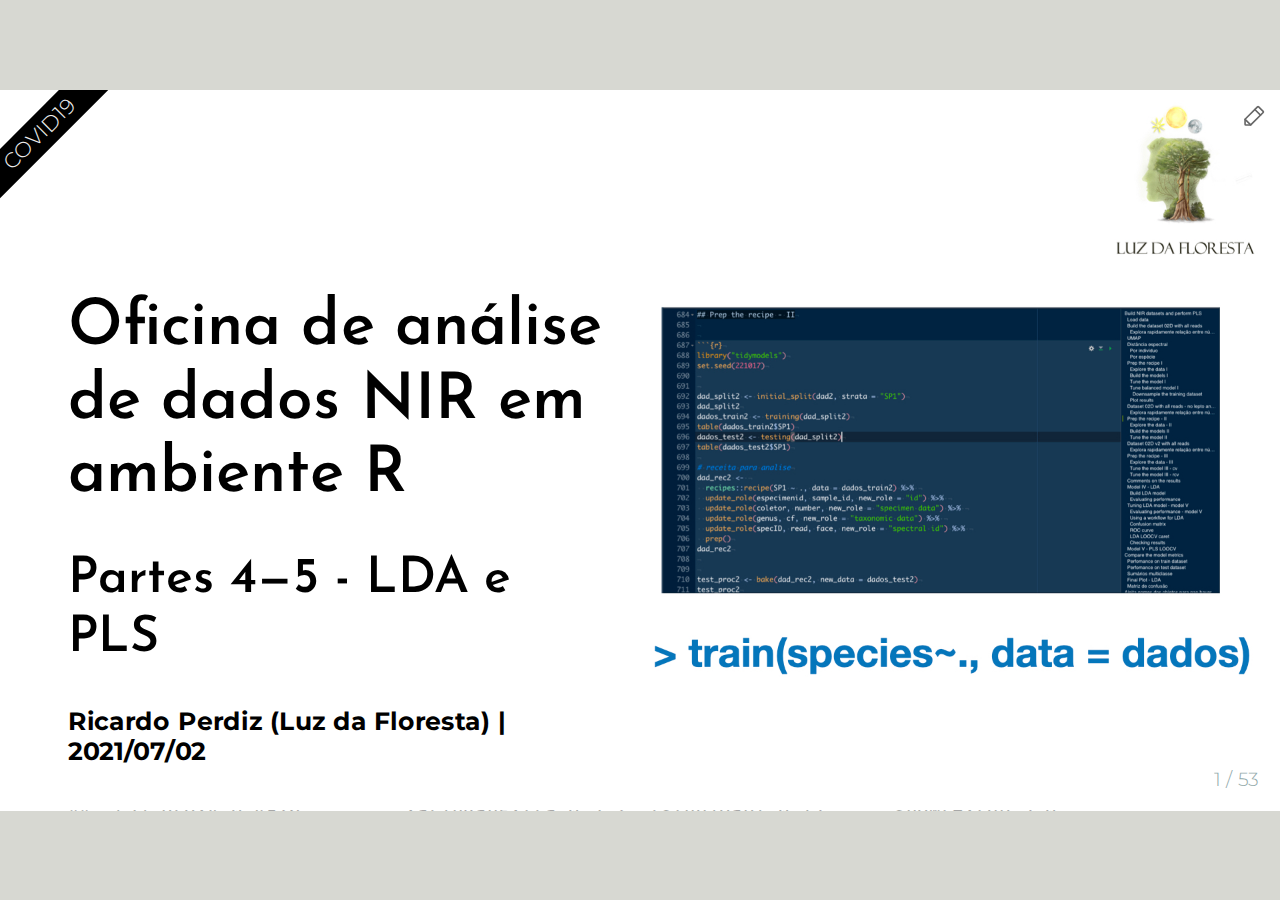
==== 02_dia2/index.html @ 1ee4d9cb "primeiro commit" ====
<!DOCTYPE html>
<html lang="" xml:lang="">
  <head>
    <title>Oficina de análise de dados NIR em ambiente R</title>
    <meta charset="utf-8" />
    <meta name="author" content="Ricardo Perdiz (Luz da Floresta)" />
    <script src="libs/header-attrs-2.10/header-attrs.js"></script>
    <link href="libs/tile-view-0.2.6/tile-view.css" rel="stylesheet" />
    <script src="libs/tile-view-0.2.6/tile-view.js"></script>
    <script src="libs/fabric-4.3.1/fabric.min.js"></script>
    <link href="libs/xaringanExtra-scribble-0.0.1/scribble.css" rel="stylesheet" />
    <script src="libs/xaringanExtra-scribble-0.0.1/scribble.js"></script>
    <script>document.addEventListener('DOMContentLoaded', function() { window.xeScribble = new Scribble({"pen_color":["#FF0000"],"pen_size":3,"eraser_size":30,"palette":[]}) })</script>
    <link href="libs/tachyons-4.12.0/tachyons.min.css" rel="stylesheet" />
    <script src="libs/xaringanExtra_fit-screen-0.2.6/fit-screen.js"></script>
    <link href="libs/panelset-0.2.6/panelset.css" rel="stylesheet" />
    <script src="libs/panelset-0.2.6/panelset.js"></script>
    <meta name="description" content="Oficina para aprendizagem prática em ambiente R de ferramentas para manipular, pré-processar e analisar dados de espectroscopia no infravermelho próximo (NIR)."/>
    <meta name="generator" content="xaringan e remark.js"/>
    <meta name="github-repo" content="ricoperdiz/oficina-dados-nir"/>
    <meta name="twitter:title" content="Oficina de análise de dados NIR em ambiente R - Partes 4—5 - LDA e PLS"/>
    <meta name="twitter:description" content="Oficina para aprendizagem prática em ambiente R de ferramentas para manipular, pré-processar e analisar dados de espectroscopia no infravermelho próximo (NIR)."/>
    <meta name="twitter:url" content="https://oficina-dados-nir-dia02.netlify.app"/>
    <meta name="twitter:image:src" content="https://github.com/ricoperdiz/oficina-dados-nir/-/blob/main/02_dia2/share-card.png"/>
    <meta name="twitter:image:alt" content="Slide título da oficina Análise de dados NIR em ambiente R: LDA e PLS, apresentado de forma privada a um grupo de estudantes no dia 2 de julho de 2021."/>
    <meta name="twitter:card" content="summary_large_image"/>
    <meta name="twitter:creator" content="@ricoperdiz"/>
    <meta name="twitter:site" content="@ricoperdiz"/>
    <meta property="og:title" content="Oficina de análise de dados NIR em ambiente R - Partes 4—5 - LDA e PLS"/>
    <meta property="og:description" content="Oficina para aprendizagem prática em ambiente R de ferramentas para manipular, pré-processar e analisar dados de espectroscopia no infravermelho próximo (NIR)."/>
    <meta property="og:url" content="https://oficina-dados-nir-dia02.netlify.app"/>
    <meta property="og:image" content="https://github.com/ricoperdiz/oficina-dados-nir/-/blob/main/02_dia2/share-card.png"/>
    <meta property="og:image:alt" content="Slide título da oficina Análise de dados NIR em ambiente R: LDA e PLS, apresentado de forma privada a um grupo de estudantes no dia 2 de julho de 2021."/>
    <meta property="og:type" content="website"/>
    <meta property="og:locale" content="en_US"/>
    <meta property="article:author" content="Ricardo de Oliveira Perdiz"/>
    <script src="libs/htmlwidgets-1.5.3/htmlwidgets.js"></script>
    <script src="libs/viz-1.8.2/viz.js"></script>
    <link href="libs/DiagrammeR-styles-0.2/styles.css" rel="stylesheet" />
    <script src="libs/grViz-binding-1.0.6.9000/grViz.js"></script>
    <link rel="stylesheet" href="css/xaringan-themer.css" type="text/css" />
    <link rel="stylesheet" href="css/footer-header.css" type="text/css" />
    <link rel="stylesheet" href="css/ribbon.css" type="text/css" />
    <link rel="stylesheet" href="css/custom.css" type="text/css" />
  </head>
  <body>
    <textarea id="source">








layout: false

name: title
class: left, bottom
background-image: url("figuras/title-slide.001.jpeg")
background-size: contain

.pull-left[

# .midlarge[.black[Oficina de análise de dados NIR em ambiente R]]

## .mid[.black[Partes 4—5 - LDA e PLS]]

#### .large[.black[Ricardo Perdiz (Luz da Floresta) | 2021/07/02]]

]

&lt;div class="cr cr-top cr-left cr-sticky cr-black"&gt;COVID19&lt;/div&gt;

---

layout: true

&lt;div class="cr cr-top cr-left cr-sticky cr-black"&gt;COVID19&lt;/div&gt;

&lt;a class="footer-link" href="https://github.com/ricoperdiz/oficina-dados-nir"&gt;Análise de dados NIR em R&lt;/a&gt;

---



# Sumário


### [Recapitulação](#recapitulacao) do primeiro dia

--

### Interface para análise de dados do [*caret*](#caret)

--

### Análise discriminante linear ([LDA](#lda))

--

### Análise de mínimos quadrados parciais ([PLS](#pls))

---
name: recapitulacao
# Recapitulação


.pull-left[

![](figuras/data-science-process.png)

]

.pull-right[

#### Manipulação de dados utilizando o *dplyr*  

#### Preparação de dados pré-análise  

#### PCA  

]

.footnote2[

Figura de Wickham, H. e Grolemund, G. (2016) &lt;http://r4ds.had.co.nz&gt;.  

]


---
name: dados
# Importando dados para a oficina

.pull-left[
## Opção 1 - Dados `iris`


```r
dados &lt;- iris
```


## Opção 2 - Importação de dados próprios


```r
library("data.table")
dados &lt;- fread("MEUSDADOS.csv")
```
]


.pull-right[
## Opção 3 - Conjunto de dados `nir_data`&lt;sup&gt;1&lt;/sup&gt;, que acompanha o pacote `NIRtools`&lt;sup&gt;2&lt;/sup&gt;.  


```r
dados &lt;-
  fread("https://raw.githubusercontent.com/ricoperdiz/NIRtools/master/inst/extdata/nir_data.csv")
```
]


---

## Transformação do `data.frame` em um `tibble`&lt;sup&gt;1&lt;/sup&gt;


```r
library("tibble")
dados &lt;- as_tibble(dados)
dados
```

```
## # A tibble: 150 × 5
##    Sepal.Length Sepal.Width Petal.Length Petal.Width Species
##           &lt;dbl&gt;       &lt;dbl&gt;        &lt;dbl&gt;       &lt;dbl&gt; &lt;fct&gt;  
##  1          5.1         3.5          1.4         0.2 setosa 
##  2          4.9         3            1.4         0.2 setosa 
##  3          4.7         3.2          1.3         0.2 setosa 
##  4          4.6         3.1          1.5         0.2 setosa 
##  5          5           3.6          1.4         0.2 setosa 
##  6          5.4         3.9          1.7         0.4 setosa 
##  7          4.6         3.4          1.4         0.3 setosa 
##  8          5           3.4          1.5         0.2 setosa 
##  9          4.4         2.9          1.4         0.2 setosa 
## 10          4.9         3.1          1.5         0.1 setosa 
## # … with 140 more rows
```

.footnote2[

1. Este passo **NÃO É NECESSÁRIO**. Ele facilita apenas a visualização dos dados no console, e indica o tipo de cada variável em seu conjunto de dados. Saiba mais sobre um `tibble` em [https://r4ds.had.co.nz/tibbles.html](https://r4ds.had.co.nz/tibbles.html).  


]

---

## Atenção!!!

### Nova variável de nome de espécies

Em casos em que a variável contendo o nome da espécie apresente espaços, pontos `.` e/ou sinais diferentes, é necessário limparmos essa variável caso desejemos reter os valores de probabilidade atribuídos a cada espécie ao utilizarmos o *caret*.
Em casos assim, podemos tomar o procedimento abaixo:


```r
library("dplyr")
```



```r
dados$SP1 &lt;- 
  case_when(
  dados$SP1 == "P. aracouchini" ~ "arac",
  dados$SP1 == "P. calanense" ~ "cala"
) %&gt;% 
  as.factor(.)
```

---

# Pré-processamento dos dados

--

## Divisão dos dados em `treino` e `teste`


```r
library("rsample") # initial_split
dados_split &lt;- initial_split(dados, strata = "Species")
treino &lt;- training(dados_split)
teste &lt;- testing(dados_split)
```

---
name: receita

## Criação e preparo da receita


```r
library("recipes")
treino_receita &lt;- 
  recipes::recipe(Species ~ ., data = treino) %&gt;% 
  prep()
treino_receita
```

```
## Data Recipe
## 
## Inputs:
## 
##       role #variables
##    outcome          1
##  predictor          4
## 
## Training data contained 111 data points and no missing data.
```

---

# PCA

## I - PCA com todos os dados?

Primeiro, criamos uma receita indicando no argumento `data` o nome de nosso conjunto de dados.
Depois fazemos as devidas atualizações dos papéis das variáveis que não são nem preditoras nem resposta com a função `update_role()`.
Em seguida, executamos a PCA com a função `step_pca()` para todas as variáveis NIR, utilizando a função auxiliar `all_predictors()` para, por fim, prepararmos a receita com a função `prep()`.  

Depois, é só plotar os dados *espremendo* a receita, o que vai gerar uma PCA com os dados completos.  

---

## I - PCA com todos os dados?


```r
dados_completos_receita_pca_pre &lt;- 
  recipes::recipe(Species ~ ., data = dados) %&gt;% 
  step_normalize(all_predictors()) %&gt;% 
  step_pca(all_predictors()) %&gt;% 
  prep()
dados_completos_receita_pca_pre
```

```
## Data Recipe
## 
## Inputs:
## 
##       role #variables
##    outcome          1
##  predictor          4
## 
## Training data contained 150 data points and no missing data.
## 
## Operations:
## 
## Centering and scaling for Sepal.Length, Sepal.Width, Petal.Length, Petal.Width [trained]
## PCA extraction with Sepal.Length, Sepal.Width, Petal.Length, Petal.Width [trained]
```


---

## II - PCA com todos os dados?


```r
pca_tabela &lt;- tidy(dados_completos_receita_pca_pre, 2)
pca_tabela
```

```
## # A tibble: 16 × 4
##    terms          value component id       
##    &lt;chr&gt;          &lt;dbl&gt; &lt;chr&gt;     &lt;chr&gt;    
##  1 Sepal.Length  0.521  PC1       pca_FDoGp
##  2 Sepal.Width  -0.269  PC1       pca_FDoGp
##  3 Petal.Length  0.580  PC1       pca_FDoGp
##  4 Petal.Width   0.565  PC1       pca_FDoGp
##  5 Sepal.Length -0.377  PC2       pca_FDoGp
##  6 Sepal.Width  -0.923  PC2       pca_FDoGp
##  7 Petal.Length -0.0245 PC2       pca_FDoGp
##  8 Petal.Width  -0.0669 PC2       pca_FDoGp
##  9 Sepal.Length  0.720  PC3       pca_FDoGp
## 10 Sepal.Width  -0.244  PC3       pca_FDoGp
## 11 Petal.Length -0.142  PC3       pca_FDoGp
## 12 Petal.Width  -0.634  PC3       pca_FDoGp
## 13 Sepal.Length  0.261  PC4       pca_FDoGp
## 14 Sepal.Width  -0.124  PC4       pca_FDoGp
## 15 Petal.Length -0.801  PC4       pca_FDoGp
## 16 Petal.Width   0.524  PC4       pca_FDoGp
```

---

## III - PCA com todos os dados?

### Variação das PC's


```r
sdev_pca_normalizada &lt;- dados_completos_receita_pca_pre$steps[[2]]$res$sdev
porcent_variacao_normalizada &lt;- sdev_pca_normalizada^2 / sum(sdev_pca_normalizada^2)
pca_normalizada_variacao &lt;- 
  data.frame(
    pcs = unique(pca_tabela$component),
    variacao_porcentagem = porcent_variacao_normalizada*100,
    variacao_cumulativa = cumsum(porcent_variacao_normalizada*100)
  )
pca_normalizada_variacao
```

```
##   pcs variacao_porcentagem variacao_cumulativa
## 1 PC1           72.9624454            72.96245
## 2 PC2           22.8507618            95.81321
## 3 PC3            3.6689219            99.48213
## 4 PC4            0.5178709           100.00000
```

---

## IV - PCA com todos os dados?

.pull-left[

### Plotando PCA com dados completos


```r
library("ggplot2")
pc1 &lt;- filter(pca_normalizada_variacao, pcs == "PC1")
pc2 &lt;- filter(pca_normalizada_variacao, pcs == "PC2")
juice(dados_completos_receita_pca_pre) %&gt;%
  ggplot(aes(PC1, PC2)) +
  geom_point(aes(color = Species), alpha = 0.7, size = 2) +
  xlab(paste0("PC1 (", round(pc1$variacao_porcentagem, 2), "%)")) +
  ylab(paste0("PC2 (", round(pc2$variacao_porcentagem, 2), "%)"))
```
]

.pull-right[

![](index_files/figure-html/unnamed-chunk-14-1.png)&lt;!-- --&gt;

]


---

class: center, middle

# Pacote __caret__ - **C**lassification **A**nd **RE**gression **T**raining (Kuhn 2021)


---
name: caret

## Interface para análise de dados do *caret*

#### O pacote contem funções para simplificar tanto o treinamento de modelos para regressões e análises de classificação como a avaliação da efetividade dos modelos gerados.  

--

#### **Fluxo de processamento e análise de dados**  

--

Duas funções básicas:

```
caret::train()
caret::trainControl()
```

---

## Fluxograma de um perfil básico de análise

.center2[
<div id="htmlwidget-ea93935ff263b657f13e" style="width:504px;height:504px;" class="grViz html-widget"></div>
<script type="application/json" data-for="htmlwidget-ea93935ff263b657f13e">{"x":{"diagram":"\ndigraph fluxograma_modelagem {\n\n# a \"graph\" statement\n  graph [overlap = true, fontname = Helvetica, fontsize = 150]\n\n# node definitions\nnode [shape = box]\n\na [label = \"Dados\"]\nb [label = \"Quebra dos dados \n rsample::initial_split()\"]\ne [label = \"Receita  \n recipes::recipe()\"]\nf [label = \"Interface caret \n train()\"]\nj [label = \"Predições\"]\nk [label = \"Avaliação \n performance\"]\n\nnode [shape = circle]\n\nc [label = \"Treino\"]\nd [label = \"Teste\"]\ng [label = \"PCA\"]\nh [label = \"LDA\"]\ni [label = \"PLS-DA\"]\n\n# edge definitions with the node IDs\na -> b\nb -> c\nb -> d\na -> e\nc -> e\ne -> f\ne -> g\nf -> h\nf -> i\n{a c} -> f\ng -> h\n{h i} -> j\nj -> k\nd -> j\n}","config":{"engine":"dot","options":null}},"evals":[],"jsHooks":[]}</script>

]



---
name: lda

# Análise discriminante linear (LDA)

Método de redução de dimensões ao mesmo tempo em que se retem o máximo de informação possível.
O método ajuda a achar a combinação linear das variáveis originais que providenciam a melhor separação entre os grupos.&lt;sup&gt;1&lt;/sup&gt;  

--

&gt; Maximiza a medida inter-classes e minimiza a medida intra-classes.  

--

__Utilizada quando a variável *dependente* é *categórica*, e as variáveis *independentes* são *quantitativas*.__  

--

Em R, utilizamos a função `lda()` do pacote `MASS` (Venables e Ripley 2002)&lt;sup&gt;2&lt;/sup&gt;.

--

Usando o `caret`, a função é a mesma, porém dentro de uma interface comum a vários métodos diferentes&lt;sup&gt;3&lt;/sup&gt;.  


```r
library("MASS")
```

```
## 
## Attaching package: 'MASS'
```

```
## The following object is masked from 'package:dplyr':
## 
##     select
```



.footnote2[

1. Fávero, L. P., Belfiore, P., Silva, F. L. e Chan, B.L. (2009) Análise de dados: Modelagem multivariada para tomada de decisões. Rio de Janeiro: Elsevier.  

2. Venables, W. N. e Ripley, B. D. (2002) Modern Applied Statistics with S. Fourth Edition.  

3. Lista completa de modelos aceitos no caret: &lt;https://topepo.github.io/caret/available-models.html&gt;.  

]

---

## Premissas&lt;sup&gt;1&lt;/sup&gt;

* *Normalidade multivariada*  
* *Homogeneidade de variância/covariância*  
* *Independência entre as observações*  


--

*Multicolinearidade* pode diminuir o poder preditivo da classificação pois viola a independência das observações. 

.footnote[

1. Fávero, L. P., Belfiore, P., Silva, F. L. e Chan, B.L. (2009) Análise de dados: Modelagem multivariada para tomada de decisões. Rio de Janeiro: Elsevier.  

]

---


## Um exemplo - I - Execução

Receita criada no slide [Criação da receita](#receita).  

.pull-left[


```r
library("caret")
```


]

.pull-right[


```r
ldafit_cvsimples &lt;-
  train(
    treino_receita, treino,
    method = "lda",
    metric = "Accuracy"
  )
```

]

---

### Checagem de resultados




```r
ldafit_cvsimples
```

```
## Linear Discriminant Analysis 
## 
## 111 samples
##   4 predictor
##   3 classes: 'setosa', 'versicolor', 'virginica' 
## 
## Recipe steps:  
## Resampling: Bootstrapped (25 reps) 
## Summary of sample sizes: 111, 111, 111, 111, 111, 111, ... 
## Resampling results:
## 
##   Accuracy   Kappa    
##   0.9754789  0.9627761
```

---

### Um exemplo - II - Medindo performance do `treino`


```r
getTrainPerf(ldafit_cvsimples)
```

```
##   TrainAccuracy TrainKappa method
## 1     0.9754789  0.9627761    lda
```

---

### Um exemplo - III - Predições e performance em `teste`

.pull-left[

```r
predicao_lda_basico &lt;- 
  ldafit_cvsimples %&gt;%
  predict(., newdata = teste)
predicao_lda_basico
```

```
##  [1] setosa     setosa     setosa     setosa     setosa     setosa     setosa     setosa    
##  [9] setosa     setosa     setosa     setosa     setosa     versicolor versicolor versicolor
## [17] versicolor versicolor versicolor versicolor versicolor versicolor versicolor versicolor
## [25] versicolor versicolor virginica  virginica  virginica  virginica  virginica  virginica 
## [33] virginica  virginica  virginica  virginica  virginica  virginica  virginica 
## Levels: setosa versicolor virginica
```
]

---

### Um exemplo - III - Predições e performance em `teste`

.panelset.sideways[
.panel[.panel-name[Código]


```r
confusionMatrix(data = predicao_lda_basico, reference = teste$Species)
```
]
.panel[.panel-name[Resultado]

&lt;img src="./figuras/output_cfmatrix.png" style="width:750px;height:450px;"&gt;

]

]

.footnote2[

Para entender métricas de performance: &lt;https://topepo.github.io/caret/measuring-performance.html#class&gt;.  

]

---

### Um exemplo - IV - Matriz de confusão

.pull-left[
Função `confusao_lab()` do pacote `NIRtools`&lt;sup&gt;1&lt;/sup&gt;.
Caso não consigam ou não desejem instalar o pacote, basta fazer um `source()`:


```r
source("https://raw.githubusercontent.com/ricoperdiz/NIRtools/master/R/confusion_matrix.R")
```



```r
par(mar = c(1, 5, 5, 1))
table(teste$Species, predicao_lda_basico) %&gt;% 
  confusao_lab(.)
```
]

.pull-right[
![](index_files/figure-html/unnamed-chunk-25-1.png)&lt;!-- --&gt;
]

.footnote2[

1. Perdiz (2021) &lt;https://github.com/ricoperdiz/NIRtools&gt; 

]

---

## Argumentos&lt;sup&gt;1&lt;/sup&gt; para criação de modelos com a função `trainControl()`

* `method`: _boot_, _cv_, _LOOCV_, _LGOCV_, _repeatedcv_ e _none_ (há mais opções!)
* `number` e `repeats`: primeiro controla o número de divisões em _cv/repeatedcv_ OU número de iterações para _bootstrap_ e _LOOCV_; segundo se aplica somente ao k-fold. 
* `verboseIter`: Mostra um log
* `returnData`: Retorna os dados que servem de entrada?
* `p`: Porcentagem em _LGOCV_
* `classProbs`: valor lógico para determinar se as probabilidades de atribuição a cada classe devem ser calculadas
* `returnResamp`: _all_, _final_ or _none_
* `allowParallel`: Paraleliza?


.footnote2[

1. Para uma lista completa, acesse a ajuda da função: `?trainControl`

]

---
name: ctrl-cv

## Prática com `trainControl()`

### Validação cruzada *simples* - `cv`


```r
ctrl_cv &lt;- 
  trainControl(method = "cv",
               number = 10, # faz uma validacao 10-fold
               verboseIter = FALSE,
               returnData = TRUE, # Nao importante! Pode ser falso
               classProbs = TRUE,
               savePredictions = "all")
```


```r
ldafit_cv_10fold &lt;- 
  train(
    treino_receita, treino,
    method = "lda",
    trControl = ctrl_cv,
    metric = "Accuracy" # em classificacoes, dois valores sao possiveis: Accuracy ou Kappa
  )
```

---

#### Acessando o resultado de `train()` - I




```r
names(ldafit_cv_10fold)
```

```
##  [1] "method"       "modelInfo"    "modelType"    "recipe"       "results"     
##  [6] "pred"         "bestTune"     "call"         "dots"         "metric"      
## [11] "control"      "finalModel"   "trainingData" "resample"     "resampledCM" 
## [16] "perfNames"    "maximize"     "yLimits"      "times"        "levels"      
## [21] "rs_seed"
```

Para acessar as informações, basta executar um dos comandos abaixo:

.pull-left[

```r
ldafit_cv_10fold$method # metodo utilizado 
ldafit_cv_10fold$modelInfo # info do modelo
ldafit_cv_10fold$modelType # tipo de modelo
ldafit_cv_10fold$bestTune
ldafit_cv_10fold$call # formula utilizada em train()
ldafit_cv_10fold$dots # se verbose == TRUE ou FALSE
ldafit_cv_10fold$resample # estatisticas em cada reamostragem
ldafit_cv_10fold$metric # qual metrica utilizada em train()
ldafit_cv_10fold$control # especificacoes de trainControl()
```
]

---

#### Acessando o resultado de `train()` - II - Predições


```r
ldafit_cv_10fold$pred %&gt;% 
  filter(obs != pred)
```

```
##          obs rowIndex       pred       setosa versicolor virginica parameter Resample
## 1 versicolor       64  virginica 7.082366e-31  0.1304324 0.8695676      none   Fold07
## 2  virginica       99 versicolor 6.506261e-27  0.8282785 0.1717215      none   Fold10
```

---

#### Acessando o resultado de `train()` - IV - resultados

.center[

```r
ldafit_cv_10fold$results
```

```
##   parameter  Accuracy     Kappa AccuracySD    KappaSD
## 1      none 0.9818182 0.9723259 0.03833064 0.05834346
```
]

---

#### Acessando o resultado de `train()` - V - Modelo final


Resultado da LDA, caso fizéssemos uso da função `lda()`, referente ao modelo final: 


```r
ldafit_cv_10fold$finalModel
```

```
## Call:
## lda(x, y)
## 
## Prior probabilities of groups:
##     setosa versicolor  virginica 
##  0.3333333  0.3333333  0.3333333 
## 
## Group means:
##            Sepal.Length Sepal.Width Petal.Length Petal.Width
## setosa         5.029730    3.440541     1.481081   0.2459459
## versicolor     5.972973    2.751351     4.254054   1.3162162
## virginica      6.610811    2.989189     5.616216   2.0405405
## 
## Coefficients of linear discriminants:
##                     LD1        LD2
## Sepal.Length  0.9107941 -0.6076288
## Sepal.Width   1.3721594  2.7462192
## Petal.Length -2.1944206 -0.2260993
## Petal.Width  -2.8023531  1.9159240
## 
## Proportion of trace:
##    LD1    LD2 
## 0.9893 0.0107
```

---

#### Medindo performance do `treino`


```r
getTrainPerf(ldafit_cv_10fold)
```

```
##   TrainAccuracy TrainKappa method
## 1     0.9818182  0.9723259    lda
```

---

#### Predições e performance em `teste`

.panelset.sideways[
.panel[.panel-name[Código]


```r
predicao_lda_cv_10fold &lt;- 
  ldafit_cv_10fold %&gt;%
  predict(., newdata = teste)
confusionMatrix(data = predicao_lda_cv_10fold, reference = teste$Species)
```

]

.panel[.panel-name[Resultado]

&lt;img src="./figuras/predicao_lda_cv_10fold.png" style="width:750px;height:450px;"&gt;

]

]

---

#### Matriz de confusão


.pull-left[
Função `confusao_lab()` do pacote `NIRtools`&lt;sup&gt;1&lt;/sup&gt;.  


```r
par(mar = c(1, 5, 5, 1))
table(teste$Species, predicao_lda_basico) %&gt;% 
  NIRtools::confusao_lab(., add_CP = TRUE)
```
]

.pull-right[

![](index_files/figure-html/unnamed-chunk-37-1.png)&lt;!-- --&gt;
]

.footnote2[

1. Perdiz (2021) &lt;https://github.com/ricoperdiz/NIRtools&gt; 

]


---

### Validação cruzada *repetida* - `repeatedcv`

.pull-left[


```r
ctrl_lda_repeatedcv &lt;-
  trainControl(
    method = "repeatedcv",
    number = 10, # faz uma validacao 10-fold
    repeats = 10,
    verboseIter = FALSE,
    returnData = FALSE, # Nao importante! Pode ser falso
    classProbs = TRUE,
    savePredictions = "all"
  )
```

]

.pull-right[


```r
ldafit_repeatedcv_10fold_10vezes &lt;- 
  train(
    treino_receita, treino,
    method = "lda",
    trControl = ctrl_lda_repeatedcv,
    metric = "Accuracy" # em classificacoes, dois valores sao possiveis: Accuracy ou Kappa
  )
```

]




---

## Receitas de pré-processamento e o *caret*

### Por que aprender isso?

--

#### Mais possibilidades no pré-processamento dos dados  

#### Manter variáveis adicionais para medir performance  


---

## E o caret sem receita, pode?

--

### **Pode!**



.pull-left[

#### Execução


```r
resultado_lda_sem_receita_basico &lt;-
  train(
    Species ~ .,
    data = treino,
    method = "lda",
    metric = "Accuracy"
  )
```

]

.pull-right[

#### Checagem de resultado


```r
print(resultado_lda_sem_receita_basico)
```

```
## Linear Discriminant Analysis 
## 
## 111 samples
##   4 predictor
##   3 classes: 'setosa', 'versicolor', 'virginica' 
## 
## No pre-processing
## Resampling: Bootstrapped (25 reps) 
## Summary of sample sizes: 111, 111, 111, 111, 111, 111, ... 
## Resampling results:
## 
##   Accuracy   Kappa    
##   0.9667379  0.9495212
```

]

---

#### Medindo performance do `treino`


```r
getTrainPerf(resultado_lda_sem_receita_basico)
```

```
##   TrainAccuracy TrainKappa method
## 1     0.9667379  0.9495212    lda
```

---

#### Predições e performance em `teste`

.center[

```r
predicao_lda_sem_receita_basico &lt;- 
  resultado_lda_sem_receita_basico %&gt;%
  predict(., newdata = teste)

confusionMatrix(data = predicao_lda_sem_receita_basico, reference = teste$Species)
```

```
## Confusion Matrix and Statistics
## 
##             Reference
## Prediction   setosa versicolor virginica
##   setosa         13          0         0
##   versicolor      0         13         0
##   virginica       0          0        13
## 
## Overall Statistics
##                                      
##                Accuracy : 1          
##                  95% CI : (0.9097, 1)
##     No Information Rate : 0.3333     
##     P-Value [Acc &gt; NIR] : &lt; 2.2e-16  
##                                      
##                   Kappa : 1          
##                                      
##  Mcnemar's Test P-Value : NA         
## 
## Statistics by Class:
## 
##                      Class: setosa Class: versicolor Class: virginica
## Sensitivity                 1.0000            1.0000           1.0000
## Specificity                 1.0000            1.0000           1.0000
## Pos Pred Value              1.0000            1.0000           1.0000
## Neg Pred Value              1.0000            1.0000           1.0000
## Prevalence                  0.3333            0.3333           0.3333
## Detection Rate              0.3333            0.3333           0.3333
## Detection Prevalence        0.3333            0.3333           0.3333
## Balanced Accuracy           1.0000            1.0000           1.0000
```

]

---

#### Matriz de confusão

.pull-left[
Função `confusao_lab()` do pacote `NIRtools`&lt;sup&gt;1&lt;/sup&gt;.  


```r
par(mar = c(1, 5, 5, 1))
table(teste$Species, predicao_lda_sem_receita_basico) %&gt;% 
  NIRtools::confusao_lab(.)
```
]

.pull-right[
![](index_files/figure-html/unnamed-chunk-47-1.png)&lt;!-- --&gt;
]


.footnote2[

1. Perdiz (2021) &lt;https://github.com/ricoperdiz/NIRtools&gt; 

]

---
name: pls

# Análise de mínimos quadrados parciais (PLS)

Método muito utilizado na quimiometria, especialmente quando o número de variáveis preditoras é significantemente maior que o número de observações.  

--

Baseia-se em variáveis latentes, em que cada fator é definido como uma combinação linear das variáveis originais das variáveis preditoras ou variável resposta.  

--

&gt; Essencialmente, trata-se de uma versão *supervisionada* da PCA&lt;sup&gt;1&lt;/sup&gt;


```r
library("pls")
```

```
## 
## Attaching package: 'pls'
```

```
## The following object is masked from 'package:caret':
## 
##     R2
```

```
## The following object is masked from 'package:stats':
## 
##     loadings
```


.footnote2[

1. Kuhn (2021) &lt;https://topepo.github.io/caret/using-your-own-model-in-train.html#illustrative-example-4-pls-feature-extraction-pre-processing&gt;.  
]

---
name: pls-cv

## **PLS** com o pacote `caret`

--

### Dados

Mesmo conjunto de dados utilizado anteriormente.
Coloco aqui para facilitar a preparação dos dados para a PLS.  


```r
dados &lt;- iris
dados &lt;- as_tibble(dados)
dados_split &lt;- initial_split(dados, strata = "Species")
treino &lt;- training(dados_split)
teste &lt;- testing(dados_split)
treino_receita &lt;- 
  recipes::recipe(Species ~ ., data = treino) %&gt;% 
  prep()
```

---

### Execução

.pull-left[

```r
ctrl_exemplo_pls &lt;-
  trainControl(
    method = "repeatedcv",
    number = 10,
    repeats = 10,
    verboseIter = FALSE,
    savePredictions = "final")
```
]

.pull-right[


```r
plsfit_exemplo &lt;-
  train(
    treino_receita, treino,
    method = "pls",
    metric = "Accuracy",
    trControl = ctrl_exemplo_pls,
    tuneLength = 3
  )
```
]




???

É importante comentar sobre a utilidade do argumento `tuneGrid` da função `train()` quando executamos uma PLS.  

Também comentar sobre a possibilidade de paralelização da análise por meio do pacote `paralell` e a função `registerDoParallel`.  

---

### Checando o resultado




```r
plsfit_exemplo
```

```
## Partial Least Squares 
## 
## 111 samples
##   4 predictor
##   3 classes: 'setosa', 'versicolor', 'virginica' 
## 
## Recipe steps:  
## Resampling: Cross-Validated (10 fold, repeated 10 times) 
## Summary of sample sizes: 99, 99, 99, 101, 100, 99, ... 
## Resampling results across tuning parameters:
## 
##   ncomp  Accuracy   Kappa    
##   1      0.6704242  0.5055691
##   2      0.7864798  0.6787244
##   3      0.7934949  0.6889434
## 
## Accuracy was used to select the optimal model using the largest value.
## The final value used for the model was ncomp = 3.
```

---

### Acurácia por número de componentes


```r
plot(plsfit_exemplo)
```

![](index_files/figure-html/unnamed-chunk-55-1.png)&lt;!-- --&gt;

---

### Predições e performance


```r
plsfit_exemplo %&gt;%
  predict(newdata = teste) %&gt;% 
  confusionMatrix(data = ., reference = teste$Species)
```

```
## Confusion Matrix and Statistics
## 
##             Reference
## Prediction   setosa versicolor virginica
##   setosa         13          0         0
##   versicolor      0         10         1
##   virginica       0          3        12
## 
## Overall Statistics
##                                           
##                Accuracy : 0.8974          
##                  95% CI : (0.7578, 0.9713)
##     No Information Rate : 0.3333          
##     P-Value [Acc &gt; NIR] : 3.435e-13       
##                                           
##                   Kappa : 0.8462          
##                                           
##  Mcnemar's Test P-Value : NA              
## 
## Statistics by Class:
## 
##                      Class: setosa Class: versicolor Class: virginica
## Sensitivity                 1.0000            0.7692           0.9231
## Specificity                 1.0000            0.9615           0.8846
## Pos Pred Value              1.0000            0.9091           0.8000
## Neg Pred Value              1.0000            0.8929           0.9583
## Prevalence                  0.3333            0.3333           0.3333
## Detection Rate              0.3333            0.2564           0.3077
## Detection Prevalence        0.3333            0.2821           0.3846
## Balanced Accuracy           1.0000            0.8654           0.9038
```

---

## Validação cruzada *Leave-one-out* - `LOOCV`

.pull-left[

```r
ctrl_loocv &lt;-
  trainControl(
    method = "LOOCV",
    verboseIter = FALSE,
    savePredictions = "final")
```
]

.pull-right[

```r
plsfit_exemplo_loocv &lt;-
  train(
    treino_receita, treino,
    method = "pls",
    metric = "Accuracy",
    trControl = ctrl_loocv,
    tuneGrid = expand.grid(ncomp = 2)
  )
```
]




---

### Checagem de resultado


```r
plsfit_exemplo_loocv
```

```
## Partial Least Squares 
## 
## 111 samples
##   4 predictor
##   3 classes: 'setosa', 'versicolor', 'virginica' 
## 
## Recipe steps:  
## Resampling: Leave-One-Out Cross-Validation 
## Summary of sample sizes: 110, 110, 110, 110, 110, 110, ... 
## Resampling results:
## 
##   Accuracy   Kappa    
##   0.7747748  0.6621622
## 
## Tuning parameter 'ncomp' was held constant at a value of 2
```


---

### Medindo performance do `treino`


```r
getTrainPerf(plsfit_exemplo_loocv)
```

```
##   TrainAccuracy TrainKappa method
## 1     0.7747748  0.6621622    pls
```

---

### Predições e performance em `teste`

.panelset.sideways[
.panel[.panel-name[Código]


```r
predicao_plsfit_exemplo_loocv &lt;- 
  plsfit_exemplo_loocv %&gt;%
  predict(., newdata = teste)
confusionMatrix(data = predicao_plsfit_exemplo_loocv, reference = teste$Species)
```

```
## Confusion Matrix and Statistics
## 
##             Reference
## Prediction   setosa versicolor virginica
##   setosa         13          0         0
##   versicolor      0         11         3
##   virginica       0          2        10
## 
## Overall Statistics
##                                          
##                Accuracy : 0.8718         
##                  95% CI : (0.7257, 0.957)
##     No Information Rate : 0.3333         
##     P-Value [Acc &gt; NIR] : 4.89e-12       
##                                          
##                   Kappa : 0.8077         
##                                          
##  Mcnemar's Test P-Value : NA             
## 
## Statistics by Class:
## 
##                      Class: setosa Class: versicolor Class: virginica
## Sensitivity                 1.0000            0.8462           0.7692
## Specificity                 1.0000            0.8846           0.9231
## Pos Pred Value              1.0000            0.7857           0.8333
## Neg Pred Value              1.0000            0.9200           0.8889
## Prevalence                  0.3333            0.3333           0.3333
## Detection Rate              0.3333            0.2821           0.2564
## Detection Prevalence        0.3333            0.3590           0.3077
## Balanced Accuracy           1.0000            0.8654           0.8462
```
]

.panel[.panel-name[Resultado]

&lt;img src="./figuras/plsfit_exemplo_loocv.png" style="width:750px;height:450px;"&gt;

]
]

---

### Matriz de confusão

.pull-left[
Função `confusao_lab()` do pacote `NIRtools`&lt;sup&gt;1&lt;/sup&gt;.  


```r
par(mar = c(1, 5, 5, 1))
table(teste$Species, predicao_plsfit_exemplo_loocv) %&gt;% 
  NIRtools::confusao_lab(.)
```
]

.pull-right[
![](index_files/figure-html/unnamed-chunk-64-1.png)&lt;!-- --&gt;
]

.footnote2[

1. Perdiz (2021) &lt;https://github.com/ricoperdiz/NIRtools&gt; 

]

---

# Resumo de construção e avaliação de modelos com a interface *caret*

* `trainControl()` e `train()` - controla argumentos e treina modelos
* `getTrainPerf()` avalia o modelo com dados `treino`
* `predict()` para predizer categoria das amostras em `teste`
* `confusionMatrix()` para obter métricas de performance e matriz de confusão
* `confusao_lab` para plotar uma matriz de confusão no estilo LABOTAM.  

---
class: top
background-image: url("figuras/agradecimento.jpeg")
background-size: cover

### Grato!


.pull-right[

![](figuras/Meu-agradecimento.gif)

[&lt;svg viewBox="0 0 496 512" style="height:1em;position:relative;display:inline-block;top:.1em;" xmlns="http://www.w3.org/2000/svg"&gt;  &lt;path d="M165.9 397.4c0 2-2.3 3.6-5.2 3.6-3.3.3-5.6-1.3-5.6-3.6 0-2 2.3-3.6 5.2-3.6 3-.3 5.6 1.3 5.6 3.6zm-31.1-4.5c-.7 2 1.3 4.3 4.3 4.9 2.6 1 5.6 0 6.2-2s-1.3-4.3-4.3-5.2c-2.6-.7-5.5.3-6.2 2.3zm44.2-1.7c-2.9.7-4.9 2.6-4.6 4.9.3 2 2.9 3.3 5.9 2.6 2.9-.7 4.9-2.6 4.6-4.6-.3-1.9-3-3.2-5.9-2.9zM244.8 8C106.1 8 0 113.3 0 252c0 110.9 69.8 205.8 169.5 239.2 12.8 2.3 17.3-5.6 17.3-12.1 0-6.2-.3-40.4-.3-61.4 0 0-70 15-84.7-29.8 0 0-11.4-29.1-27.8-36.6 0 0-22.9-15.7 1.6-15.4 0 0 24.9 2 38.6 25.8 21.9 38.6 58.6 27.5 72.9 20.9 2.3-16 8.8-27.1 16-33.7-55.9-6.2-112.3-14.3-112.3-110.5 0-27.5 7.6-41.3 23.6-58.9-2.6-6.5-11.1-33.3 2.6-67.9 20.9-6.5 69 27 69 27 20-5.6 41.5-8.5 62.8-8.5s42.8 2.9 62.8 8.5c0 0 48.1-33.6 69-27 13.7 34.7 5.2 61.4 2.6 67.9 16 17.7 25.8 31.5 25.8 58.9 0 96.5-58.9 104.2-114.8 110.5 9.2 7.9 17 22.9 17 46.4 0 33.7-.3 75.4-.3 83.6 0 6.5 4.6 14.4 17.3 12.1C428.2 457.8 496 362.9 496 252 496 113.3 383.5 8 244.8 8zM97.2 352.9c-1.3 1-1 3.3.7 5.2 1.6 1.6 3.9 2.3 5.2 1 1.3-1 1-3.3-.7-5.2-1.6-1.6-3.9-2.3-5.2-1zm-10.8-8.1c-.7 1.3.3 2.9 2.3 3.9 1.6 1 3.6.7 4.3-.7.7-1.3-.3-2.9-2.3-3.9-2-.6-3.6-.3-4.3.7zm32.4 35.6c-1.6 1.3-1 4.3 1.3 6.2 2.3 2.3 5.2 2.6 6.5 1 1.3-1.3.7-4.3-1.3-6.2-2.2-2.3-5.2-2.6-6.5-1zm-11.4-14.7c-1.6 1-1.6 3.6 0 5.9 1.6 2.3 4.3 3.3 5.6 2.3 1.6-1.3 1.6-3.9 0-6.2-1.4-2.3-4-3.3-5.6-2z"&gt;&lt;/path&gt;&lt;/svg&gt; @ricoperdiz](https://github.com/ricoperdiz)  
[&lt;svg viewBox="0 0 512 512" style="height:1em;position:relative;display:inline-block;top:.1em;" xmlns="http://www.w3.org/2000/svg"&gt;  &lt;path d="M459.37 151.716c.325 4.548.325 9.097.325 13.645 0 138.72-105.583 298.558-298.558 298.558-59.452 0-114.68-17.219-161.137-47.106 8.447.974 16.568 1.299 25.34 1.299 49.055 0 94.213-16.568 130.274-44.832-46.132-.975-84.792-31.188-98.112-72.772 6.498.974 12.995 1.624 19.818 1.624 9.421 0 18.843-1.3 27.614-3.573-48.081-9.747-84.143-51.98-84.143-102.985v-1.299c13.969 7.797 30.214 12.67 47.431 13.319-28.264-18.843-46.781-51.005-46.781-87.391 0-19.492 5.197-37.36 14.294-52.954 51.655 63.675 129.3 105.258 216.365 109.807-1.624-7.797-2.599-15.918-2.599-24.04 0-57.828 46.782-104.934 104.934-104.934 30.213 0 57.502 12.67 76.67 33.137 23.715-4.548 46.456-13.32 66.599-25.34-7.798 24.366-24.366 44.833-46.132 57.827 21.117-2.273 41.584-8.122 60.426-16.243-14.292 20.791-32.161 39.308-52.628 54.253z"&gt;&lt;/path&gt;&lt;/svg&gt; @ricoperdiz](https://twitter.com/ricoperdiz)  
[&lt;svg viewBox="0 0 512 512" style="height:1em;position:relative;display:inline-block;top:.1em;" xmlns="http://www.w3.org/2000/svg"&gt;  &lt;path d="M326.612 185.391c59.747 59.809 58.927 155.698.36 214.59-.11.12-.24.25-.36.37l-67.2 67.2c-59.27 59.27-155.699 59.262-214.96 0-59.27-59.26-59.27-155.7 0-214.96l37.106-37.106c9.84-9.84 26.786-3.3 27.294 10.606.648 17.722 3.826 35.527 9.69 52.721 1.986 5.822.567 12.262-3.783 16.612l-13.087 13.087c-28.026 28.026-28.905 73.66-1.155 101.96 28.024 28.579 74.086 28.749 102.325.51l67.2-67.19c28.191-28.191 28.073-73.757 0-101.83-3.701-3.694-7.429-6.564-10.341-8.569a16.037 16.037 0 0 1-6.947-12.606c-.396-10.567 3.348-21.456 11.698-29.806l21.054-21.055c5.521-5.521 14.182-6.199 20.584-1.731a152.482 152.482 0 0 1 20.522 17.197zM467.547 44.449c-59.261-59.262-155.69-59.27-214.96 0l-67.2 67.2c-.12.12-.25.25-.36.37-58.566 58.892-59.387 154.781.36 214.59a152.454 152.454 0 0 0 20.521 17.196c6.402 4.468 15.064 3.789 20.584-1.731l21.054-21.055c8.35-8.35 12.094-19.239 11.698-29.806a16.037 16.037 0 0 0-6.947-12.606c-2.912-2.005-6.64-4.875-10.341-8.569-28.073-28.073-28.191-73.639 0-101.83l67.2-67.19c28.239-28.239 74.3-28.069 102.325.51 27.75 28.3 26.872 73.934-1.155 101.96l-13.087 13.087c-4.35 4.35-5.769 10.79-3.783 16.612 5.864 17.194 9.042 34.999 9.69 52.721.509 13.906 17.454 20.446 27.294 10.606l37.106-37.106c59.271-59.259 59.271-155.699.001-214.959z"&gt;&lt;/path&gt;&lt;/svg&gt; ricardoperdiz.com](https://ricardoperdiz.com)  
[&lt;svg viewBox="0 0 512 512" style="height:1em;position:relative;display:inline-block;top:.1em;" xmlns="http://www.w3.org/2000/svg"&gt;  &lt;path d="M440 6.5L24 246.4c-34.4 19.9-31.1 70.8 5.7 85.9L144 379.6V464c0 46.4 59.2 65.5 86.6 28.6l43.8-59.1 111.9 46.2c5.9 2.4 12.1 3.6 18.3 3.6 8.2 0 16.3-2.1 23.6-6.2 12.8-7.2 21.6-20 23.9-34.5l59.4-387.2c6.1-40.1-36.9-68.8-71.5-48.9zM192 464v-64.6l36.6 15.1L192 464zm212.6-28.7l-153.8-63.5L391 169.5c10.7-15.5-9.5-33.5-23.7-21.2L155.8 332.6 48 288 464 48l-59.4 387.3z"&gt;&lt;/path&gt;&lt;/svg&gt; ricoperdiz@gmail.com](mailto:ricoperdiz@gmail.com)
]

---

# Info do sistema


```
## R version 4.1.1 (2021-08-10)
## Platform: x86_64-apple-darwin17.0 (64-bit)
## Running under: macOS Catalina 10.15.7
## 
## Matrix products: default
## BLAS:   /System/Library/Frameworks/Accelerate.framework/Versions/A/Frameworks/vecLib.framework/Versions/A/libBLAS.dylib
## LAPACK: /Library/Frameworks/R.framework/Versions/4.1/Resources/lib/libRlapack.dylib
## 
## locale:
## [1] en_US.UTF-8/en_US.UTF-8/en_US.UTF-8/C/en_US.UTF-8/en_US.UTF-8
## 
## attached base packages:
## [1] stats     graphics  grDevices utils     datasets  methods   base     
## 
## other attached packages:
##  [1] pls_2.7-3             MASS_7.3-54           DiagrammeR_1.0.6.9000 metathis_1.0.3       
##  [5] data.table_1.14.0     magrittr_2.0.1        caret_6.0-88          lattice_0.20-44      
##  [9] yardstick_0.0.8       workflowsets_0.0.2    workflows_0.2.2       tune_0.1.5           
## [13] tidyr_1.1.4           tibble_3.1.5          rsample_0.1.0         recipes_0.1.16       
## [17] purrr_0.3.4           parsnip_0.1.6         modeldata_0.1.0       infer_0.5.4          
## [21] dplyr_1.0.7           dials_0.0.9           scales_1.1.1          broom_0.7.7          
## [25] tidymodels_0.1.3      ggplot2_3.3.5         xaringanthemer_0.3.4 
## 
## loaded via a namespace (and not attached):
##  [1] colorspace_2.0-2     ellipsis_0.3.2       class_7.3-19         showtext_0.9-4      
##  [5] proxy_0.4-26         xaringanExtra_0.5.2  rstudioapi_0.13      showtextdb_3.0      
##  [9] listenv_0.8.0        furrr_0.2.2          farver_2.1.0         xaringan_0.21       
## [13] prodlim_2019.11.13   fansi_0.5.0          lubridate_1.7.10     xml2_1.3.2          
## [17] codetools_0.2-18     splines_4.1.1        knitr_1.34           jsonlite_1.7.2      
## [21] pROC_1.17.0.1        icons_0.2.0          compiler_4.1.1       backports_1.2.1     
## [25] assertthat_0.2.1     Matrix_1.3-4         fastmap_1.1.0        cli_3.0.1           
## [29] NIRtools_0.0.0.9006  visNetwork_2.0.9     htmltools_0.5.2      tools_4.1.1         
## [33] gtable_0.3.0         glue_1.4.2           reshape2_1.4.4       rappdirs_0.3.3      
## [37] Rcpp_1.0.7           jquerylib_0.1.4      DiceDesign_1.9       vctrs_0.3.8         
## [41] nlme_3.1-152         iterators_1.0.13     timeDate_3043.102    gower_0.2.2         
## [45] xfun_0.25            stringr_1.4.0        globals_0.14.0       lifecycle_1.0.1     
## [49] future_1.21.0        ipred_0.9-11         parallel_4.1.1       RColorBrewer_1.1-2  
## [53] yaml_2.2.1           sass_0.4.0           rpart_4.1-15         stringi_1.7.5       
## [57] highr_0.9            foreach_1.5.1        e1071_1.7-7          lhs_1.1.1           
## [61] lava_1.6.9           rlang_0.4.12         pkgconfig_2.0.3      evaluate_0.14       
## [65] htmlwidgets_1.5.3    labeling_0.4.2       tidyselect_1.1.1     parallelly_1.26.0   
## [69] plyr_1.8.6           R6_2.5.1             generics_0.1.0       DBI_1.1.1           
## [73] pillar_1.6.4         whisker_0.4          withr_2.4.2          survival_3.2-11     
## [77] nnet_7.3-16          crayon_1.4.1         utf8_1.2.2           rmarkdown_2.10      
## [81] sysfonts_0.8.3       grid_4.1.1           ModelMetrics_1.2.2.2 digest_0.6.28       
## [85] stats4_4.1.1         GPfit_1.0-8          munsell_0.5.0        bslib_0.2.5.1
```

    </textarea>
<style data-target="print-only">@media screen {.remark-slide-container{display:block;}.remark-slide-scaler{box-shadow:none;}}</style>
<script src="libs/remark-latest.min.js"></script>
<script>var slideshow = remark.create({
"highlightStyle": "github",
"highlightLines": true,
"countIncrementalSlides": false,
"ratio": "16:9",
"navigation": {
"scroll": false,
"click": true
}
});
if (window.HTMLWidgets) slideshow.on('afterShowSlide', function (slide) {
  window.dispatchEvent(new Event('resize'));
});
(function(d) {
  var s = d.createElement("style"), r = d.querySelector(".remark-slide-scaler");
  if (!r) return;
  s.type = "text/css"; s.innerHTML = "@page {size: " + r.style.width + " " + r.style.height +"; }";
  d.head.appendChild(s);
})(document);

(function(d) {
  var el = d.getElementsByClassName("remark-slides-area");
  if (!el) return;
  var slide, slides = slideshow.getSlides(), els = el[0].children;
  for (var i = 1; i < slides.length; i++) {
    slide = slides[i];
    if (slide.properties.continued === "true" || slide.properties.count === "false") {
      els[i - 1].className += ' has-continuation';
    }
  }
  var s = d.createElement("style");
  s.type = "text/css"; s.innerHTML = "@media print { .has-continuation { display: none; } }";
  d.head.appendChild(s);
})(document);
// delete the temporary CSS (for displaying all slides initially) when the user
// starts to view slides
(function() {
  var deleted = false;
  slideshow.on('beforeShowSlide', function(slide) {
    if (deleted) return;
    var sheets = document.styleSheets, node;
    for (var i = 0; i < sheets.length; i++) {
      node = sheets[i].ownerNode;
      if (node.dataset["target"] !== "print-only") continue;
      node.parentNode.removeChild(node);
    }
    deleted = true;
  });
})();
(function() {
  "use strict"
  // Replace <script> tags in slides area to make them executable
  var scripts = document.querySelectorAll(
    '.remark-slides-area .remark-slide-container script'
  );
  if (!scripts.length) return;
  for (var i = 0; i < scripts.length; i++) {
    var s = document.createElement('script');
    var code = document.createTextNode(scripts[i].textContent);
    s.appendChild(code);
    var scriptAttrs = scripts[i].attributes;
    for (var j = 0; j < scriptAttrs.length; j++) {
      s.setAttribute(scriptAttrs[j].name, scriptAttrs[j].value);
    }
    scripts[i].parentElement.replaceChild(s, scripts[i]);
  }
})();
(function() {
  var links = document.getElementsByTagName('a');
  for (var i = 0; i < links.length; i++) {
    if (/^(https?:)?\/\//.test(links[i].getAttribute('href'))) {
      links[i].target = '_blank';
    }
  }
})();
// adds .remark-code-has-line-highlighted class to <pre> parent elements
// of code chunks containing highlighted lines with class .remark-code-line-highlighted
(function(d) {
  const hlines = d.querySelectorAll('.remark-code-line-highlighted');
  const preParents = [];
  const findPreParent = function(line, p = 0) {
    if (p > 1) return null; // traverse up no further than grandparent
    const el = line.parentElement;
    return el.tagName === "PRE" ? el : findPreParent(el, ++p);
  };

  for (let line of hlines) {
    let pre = findPreParent(line);
    if (pre && !preParents.includes(pre)) preParents.push(pre);
  }
  preParents.forEach(p => p.classList.add("remark-code-has-line-highlighted"));
})(document);</script>

<script>
slideshow._releaseMath = function(el) {
  var i, text, code, codes = el.getElementsByTagName('code');
  for (i = 0; i < codes.length;) {
    code = codes[i];
    if (code.parentNode.tagName !== 'PRE' && code.childElementCount === 0) {
      text = code.textContent;
      if (/^\\\((.|\s)+\\\)$/.test(text) || /^\\\[(.|\s)+\\\]$/.test(text) ||
          /^\$\$(.|\s)+\$\$$/.test(text) ||
          /^\\begin\{([^}]+)\}(.|\s)+\\end\{[^}]+\}$/.test(text)) {
        code.outerHTML = code.innerHTML;  // remove <code></code>
        continue;
      }
    }
    i++;
  }
};
slideshow._releaseMath(document);
</script>
<!-- dynamically load mathjax for compatibility with self-contained -->
<script>
(function () {
  var script = document.createElement('script');
  script.type = 'text/javascript';
  script.src  = 'https://mathjax.rstudio.com/latest/MathJax.js?config=TeX-MML-AM_CHTML';
  if (location.protocol !== 'file:' && /^https?:/.test(script.src))
    script.src  = script.src.replace(/^https?:/, '');
  document.getElementsByTagName('head')[0].appendChild(script);
})();
</script>
  </body>
</html>
---- 02_dia2/libs/tile-view-0.2.6/tile-view.css ----
.remark__tile-view * {
  box-sizing: border-box;
}

.remark__tile-view {
  background: lightgray;
  position: relative;
  width: 100%;
  height: 100%;
  padding: 3em;
  font-size: 18px;
  box-sizing: border-box;
  overflow: scroll;
}

.remark__tile-view__header {
  text-align: center;
}

.remark__tile-view__tiles {
  display: grid;
  /* Set column width in JS */
  /* grid-template-columns: repeat(auto-fill, minmax(300px, 1fr)); */
  justify-items: center;
}

.remark__tile-view__tile {
  position: relative;
  margin: 0.5em;
  padding: 0.5em;
}

.remark__tile-view__slide-container {
  margin: 0 auto;
}

.remark__tile-view__tile--current {
  background: #ffd863;
  border: 5px solid #ffd863;
  margin: calc(0.5em - 5px);
  border-radius: 0;
}

.remark__tile-view__tile--seen {
  opacity: 0.5;
}

.remark__tile-view__tile:hover {
  /* background: #993d70; */
  background: #44bc96;
  opacity: 1;
}
---- 02_dia2/libs/xaringanExtra-scribble-0.0.1/scribble.css ----
:root {
  --xe-scribble--pen-color: #FF0000;
  --xe-scribble--button-draw-active-bg: #FF0000;
  --xe-scribble--button-draw-active-fg: #FFFFFF;
  --xe-scribble--button-active-color: #000000;
  --xe-scribble--button-inactive-color: #666666;
}

.xe-scribble__cursor__eraser {
  position: absolute;
  height: 10px;
  width: 10px;
  border-radius: 50%;
  pointer-events: none;
  z-index: 5;
}

.xe-scribble__cursor__eraser.hidden {
  display: none;
}

.xe-scribble {
  position: absolute;
  top: 0px;
  left: 0px;
}

.xe-scribble__canvas__drawing,
.xe-scribble__canvas,
.xe-scribble {
  pointer-events: none;
  z-index: 1;
}

.xe-scribble__canvas__drawing.active {
  pointer-events: all;
}

.xe-scribble__tools {
  position: absolute;
  top: 10px;
  right: 10px;
  pointer-events: all;
  z-index: 101;
  width: 32px;
}

.xe-scribble__button {
  cursor: pointer;
  padding: 3px;
  background: unset;
  border: unset;
  border-radius: 100%;
  width: 100%;
  height: calc(100% - 3px);
  margin-bottom: 5px;
  opacity: 1;
  transition: transform ease-out 100ms, opacity ease-out 80ms;
}

.xe-scribble__button:hover {
  background-color: #eee;
}
.xe-scribble__button.active {
  background-color: #4443;
}

.xe-scribble__tools.minimized > :nth-child(2) {
  opacity: 0;
  transform: translateY(-100%);
  transition: ease-in 100ms, opacity ease-in 80ms;
  z-index: 0;
  pointer-events: none;
}

.xe-scribble__tools.minimized > :nth-child(3) {
  opacity: 0;
  transform: translateY(-200%);
  transition: ease-in 100ms, opacity ease-in 80ms;
  z-index: 0;
  pointer-events: none;
}

.xe-scribble__tools.minimized > :nth-child(4) {
  opacity: 0;
  transform: translateY(-300%);
  transition: ease-in 100ms, opacity ease-in 80ms;
  z-index: 0;
  pointer-events: none;
}

.xe-scribble__button > svg {
  width: 100%;
  height: 100%;
}

.xe-scribble__button__draw,
.xe-scribble__button__erase,
.xe-scribble__button__clear {
  color: var(--xe-scribble--button-inactive-color);
}

.xe-scribble__button__draw:hover,
.xe-scribble__button__erase:hover,
.xe-scribble__button__clear:hover {
  color: var(--xe-scribble--button-active-color);
}

.xe-scribble__button__draw.active {
  color: var(--xe-scribble--button-draw-active-fg);
  background-color: var(--xe-scribble--button-draw-active-bg);
}

.xe-scribble__button__erase.active > svg,
.xe-scribble__button__clear:hover > svg {
  color: var(--xe-scribble--button-active-color);
}

#xe-scribble__colorPicker {
  border-radius: 100%;
  height: 30px;
  width: 30px;
  margin: 0;
  border: none;
  outline: none;
  -webkit-appearance: none;
}

#xe-scribble__colorPicker::-webkit-color-swatch-wrapper {
  padding: 0;
}

#xe-scribble__colorPicker::-webkit-color-swatch {
  border-radius: 100%;
}

#xe-scribble__colorPicker::-moz-color-swatch{
  border: none;
  border-radius: 100%;
}

/* ---
<div id="xe-scribble__tools">
  <button class="xe-scribble__button xe-scribble__button__draw active"><svg></svg></button>
  <button class="xe-scribble__button xe-scribble__button__erase"><svg></svg></button>
  <button class="xe-scribble__button xe-scribble__button__clear"><svg></svg></button>
  <input id="xe-scribble__colorPicker" class="xe-scribble__button" type="color" value="rgba(0, 0, 0, 1)">
</div>

#f44336 #E91E63 #9C27B0 #673AB7  #3F51B5 #2196F3 #03A9F4 #00BCD4 #009688 #4CAF50 #8BC34A #CDDC39 #FFEB3B #FFC107 #FF9800 #FF5722 #795548 #9E9E9E #000000 #FFFFFF
---*/
---- 02_dia2/libs/panelset-0.2.6/panelset.css ----
/* prefixed by https://autoprefixer.github.io (PostCSS: v7.0.23, autoprefixer: v9.7.3) */

.panelset {
  width: 100%;
  position: relative;
  --panel-tabs-border-bottom: #ddd;
  --panel-tabs-sideways-max-width: 25%;
  --panel-tab-foreground: currentColor;
  --panel-tab-background: unset;
  --panel-tab-active-foreground: currentColor;
  --panel-tab-active-background: unset;
  --panel-tab-hover-foreground: currentColor;
  --panel-tab-hover-background: unset;
  --panel-tab-active-border-color: currentColor;
  --panel-tab-hover-border-color: currentColor;
  --panel-tab-inactive-opacity: 0.5;
  --panel-tab-font-family: inherit;
}

.panelset * {
  box-sizing: border-box;
}

.panelset .panel-tabs {
  display: -webkit-box;
  display: flex;
  flex-wrap: wrap;
  -webkit-box-orient: horizontal;
  -webkit-box-direction: normal;
          flex-direction: row;
  -webkit-box-pack: start;
          justify-content: start;
  -webkit-box-align: center;
          align-items: center;
  overflow-y: visible;
  overflow-x: auto;
  -webkit-overflow-scrolling: touch;
  padding: 0 0 2px 0;
  box-shadow: inset 0 -2px 0px var(--panel-tabs-border-bottom);
}

.panelset .panel-tabs * {
  -webkit-transition: opacity 0.5s ease;
  transition: opacity 0.5s ease;
}

.panelset .panel-tabs .panel-tab {
  min-height: 50px;
  display: -webkit-box;
  display: flex;
  -webkit-box-pack: center;
          justify-content: center;
  -webkit-box-align: center;
          align-items: center;
  padding: 0.5em 1em;
  font-family: var(--panel-tab-font-family);
  opacity: var(--panel-tab-inactive-opacity);
  border-top: 2px solid transparent;
  border-bottom: 2px solid transparent;
  margin-bottom: -2px;
  color: var(--panel-tab-foreground);
  background-color: var(--panel-tab-background);
  list-style: none;
  z-index: 5;
}

.panelset .panel-tabs .panel-tab > a {
  color: currentColor;
  text-decoration: none;
  border: none;
  width: 100%;
  height: 100%;
}

.panelset .panel-tabs .panel-tab > a:focus {
  outline: none;
  text-decoration: none;
  border: none;
}

.panelset .panel-tabs .panel-tab > a:hover {
  text-decoration: none;
  border: none;
}

.panelset .panel-tabs .panel-tab:hover {
  border-bottom-color: var(--panel-tab-hover-border-color);
  color: var(--panel-tab-hover-foreground);
  background-color: var(--panel-tab-hover-background);
  opacity: 1;
  cursor: pointer;
  z-index: 10;
}

.panelset .panel-tabs .panel-tab:focus {
  outline: none;
  color: var(--panel-tab-hover-foreground);
  border-bottom-color: var(--panel-tab-hover-border-color);
  background-color: var(--panel-tab-hover-background);
}

.panelset .panel-tabs .panel-tab.panel-tab-active {
  border-top-color: var(--panel-tab-active-border-color);
  color: var(--panel-tab-active-foreground);
  background-color: var(--panel-tab-active-background);
  opacity: 1;
}

.panelset .panel {
  display: none;
}

.panelset .panel-active {
  display: block;
}

/* ---- Sideways Panelset ---- */

@media (min-width: 480px) {
  .panelset.sideways {
    display: flex;
    flex-direction: row;
  }

  .panelset.sideways .panel-tabs {
    box-shadow: none;
    flex-direction: column;
    align-items: start;
    margin: 0;
    margin-right: 1em;
    border-right: 2px solid var(--panel-tabs-border-bottom);
    max-width: var(--panel-tabs-sideways-max-width);
  }

  .panelset.sideways .panel {
    max-width: calc(100% - var(--panel-tabs-sideways-max-width) - 1em);
  }

  .panelset.sideways .panel-tabs .panel-tab {
    border-top: unset;
    border-bottom: unset;
    padding-left: 0;
  }

  .panelset.sideways.right {
    flex-direction: row-reverse;
    justify-content: space-between;
  }

  .panelset.sideways.right {
  	text-align: inherit;
  }

  .panelset.sideways.right .panel-tabs {
    align-items: end;
    margin-right: 0;
    margin-left: 1em;
    border-right: unset;
    border-left: 2px solid var(--panel-tabs-border-bottom);
  }

  .panelset.sideways.right .panel-tabs .panel-tab {
    padding-left: 1em;
    width: 100%;
  }

  .panelset.sideways.right .panel-tabs .panel-tab a {
    text-align: right;
  }
}

/*
  This next part repeats the same CSS inside the @media query above but with
  remarkjs-specific classes to ensure that sideways panelsets are always used.
  In the future, we could use @container queries instead once they're availble.
*/

.remark-container .panelset.sideways {
  display: flex;
  flex-direction: row;
}

.remark-container .panelset.sideways .panel-tabs {
  box-shadow: none;
  flex-direction: column;
  align-items: start;
  margin: 0;
  margin-right: 1em;
  border-right: 2px solid var(--panel-tabs-border-bottom);
  max-width: var(--panel-tabs-sideways-max-width);
}

.remark-container .panelset.sideways .panel {
  max-width: calc(100% - var(--panel-tabs-sideways-max-width) - 1em);
}

.remark-container .panelset.sideways .panel-tabs .panel-tab {
  border-top: unset;
  border-bottom: unset;
  padding-left: 0;
}

.remark-container .panelset.sideways.right {
  flex-direction: row-reverse;
  justify-content: space-between;
}

.remark-container .panelset.sideways.right {
	text-align: inherit;
}

.remark-container .panelset.sideways.right .panel-tabs {
  align-items: end;
  margin-right: 0;
  margin-left: 1em;
  border-right: unset;
  border-left: 2px solid var(--panel-tabs-border-bottom);
}

.remark-container .panelset.sideways.right .panel-tabs .panel-tab {
  padding-left: 1em;
  width: 100%;
}

.remark-container .panelset.sideways.right .panel-tabs .panel-tab a {
  text-align: right;
}
---- 02_dia2/libs/DiagrammeR-styles-0.2/styles.css ----
.DiagrammeR,.grViz pre {
  white-space: pre-wrap;       /* CSS 3 */
  white-space: -moz-pre-wrap;  /* Mozilla, since 1999 */
  white-space: -pre-wrap;      /* Opera 4-6 */
  white-space: -o-pre-wrap;    /* Opera 7 */
  word-wrap: break-word;       /* Internet Explorer 5.5+ */
}

.DiagrammeR g .label {
  font-family: Helvetica;
  font-size: 14px;
  color: #333333;
}
---- 02_dia2/css/xaringan-themer.css ----
/* -------------------------------------------------------
 *
 *     !! This file was generated by xaringanthemer !!
 *
 *  Changes made to this file directly will be overwritten
 *  if you used xaringanthemer in your xaringan slides Rmd
 *
 *  Issues or likes?
 *    - https://github.com/gadenbuie/xaringanthemer
 *    - https://www.garrickadenbuie.com
 *
 *  Need help? Try:
 *    - vignette(package = "xaringanthemer")
 *    - ?xaringanthemer::style_xaringan
 *    - xaringan wiki: https://github.com/yihui/xaringan/wiki
 *    - remarkjs wiki: https://github.com/gnab/remark/wiki
 *
 *  Version: 0.3.4
 *
 * ------------------------------------------------------- */
@import url(https://fonts.googleapis.com/css?family=Montserrat:300,300i&display=swap);
@import url(https://fonts.googleapis.com/css?family=Josefin+Sans&display=swap);
@import url(https://fonts.googleapis.com/css?family=Fira+Mono&display=swap);


:root {
  /* Fonts */
  --text-font-family: Montserrat;
  --text-font-is-google: 1;
  --text-font-family-fallback: -apple-system, BlinkMacSystemFont, avenir next, avenir, helvetica neue, helvetica, Ubuntu, roboto, noto, segoe ui, arial;
  --text-font-base: sans-serif;
  --header-font-family: 'Josefin Sans';
  --header-font-is-google: 1;
  --header-font-family-fallback: Georgia, serif;
  --code-font-family: 'Fira Mono';
  --code-font-is-google: 1;
  --base-font-size: 20px;
  --text-font-size: 1rem;
  --code-font-size: 0.9rem;
  --code-inline-font-size: 1em;
  --header-h1-font-size: 2.75rem;
  --header-h2-font-size: 2.25rem;
  --header-h3-font-size: 1.75rem;

  /* Colors */
  --text-color: #000000;
  --header-color: #03A696;
  --background-color: #FFFFFF;
  --link-color: #035AA6;
  --text-bold-color: #035AA6;
  --code-highlight-color: rgba(255,255,0,0.5);
  --inverse-text-color: #FFFFFF;
  --inverse-background-color: #035AA6;
  --inverse-header-color: #FFFFFF;
  --inverse-link-color: #035AA6;
  --title-slide-background-color: #03A696;
  --title-slide-text-color: #000000;
  --header-background-color: #03A696;
  --header-background-text-color: #FFFFFF;
  --primary: #03A696;
  --secondary: #035AA6;
  --white: #FFFFFF;
  --black: #000000;
}

html {
  font-size: var(--base-font-size);
}

body {
  font-family: var(--text-font-family), var(--text-font-family-fallback), var(--text-font-base);
  font-weight: 300;
  color: var(--text-color);
}
h1, h2, h3 {
  font-family: var(--header-font-family), var(--header-font-family-fallback);
  font-weight: 600;
  color: var(--header-color);
}
.remark-slide-content {
  background-color: var(--background-color);
  font-size: 1rem;
  padding: 16px 64px 16px 64px;
  width: 100%;
  height: 100%;
}
.remark-slide-content h1 {
  font-size: var(--header-h1-font-size);
}
.remark-slide-content h2 {
  font-size: var(--header-h2-font-size);
}
.remark-slide-content h3 {
  font-size: var(--header-h3-font-size);
}
.remark-code, .remark-inline-code {
  font-family: var(--code-font-family), Menlo, Consolas, Monaco, Liberation Mono, Lucida Console, monospace;
}
.remark-code {
  font-size: var(--code-font-size);
}
.remark-inline-code {
  font-size: var(--code-inline-font-size);
  color: #035AA6;
}
.remark-slide-number {
  color: #03A696;
  opacity: 1;
  font-size: 0.9em;
}
strong { color: var(--text-bold-color); }
a, a > code {
  color: var(--link-color);
  text-decoration: none;
}
.footnote {
  position: absolute;
  bottom: 60px;
  padding-right: 4em;
  font-size: 0.9em;
}
.remark-code-line-highlighted {
  background-color: var(--code-highlight-color);
}
.inverse {
  background-color: var(--inverse-background-color);
  color: var(--inverse-text-color);
  
}
.inverse h1, .inverse h2, .inverse h3 {
  color: var(--inverse-header-color);
}
.inverse a, .inverse a > code {
  color: var(--inverse-link-color);
}
.title-slide, .title-slide h1, .title-slide h2, .title-slide h3 {
  color: var(--title-slide-text-color);
}
.title-slide {
  background-color: var(--title-slide-background-color);
}
.title-slide .remark-slide-number {
  display: none;
}
/* Two-column layout */
.left-column {
  width: 20%;
  height: 92%;
  float: left;
}
.left-column h2, .left-column h3 {
  color: #03A69699;
}
.left-column h2:last-of-type, .left-column h3:last-child {
  color: #03A696;
}
.right-column {
  width: 75%;
  float: right;
  padding-top: 1em;
}
.pull-left {
  float: left;
  width: 47%;
}
.pull-right {
  float: right;
  width: 47%;
}
.pull-right + * {
  clear: both;
}
img, video, iframe {
  max-width: 100%;
}
blockquote {
  border-left: solid 5px #035AA680;
  padding-left: 1em;
}
.remark-slide table {
  margin: auto;
  border-top: 1px solid #666;
  border-bottom: 1px solid #666;
}
.remark-slide table thead th {
  border-bottom: 1px solid #ddd;
}
th, td {
  padding: 5px;
}
.remark-slide thead, .remark-slide tfoot, .remark-slide tr:nth-child(even) {
  background: #CCDEED;
}
table.dataTable tbody {
  background-color: var(--background-color);
  color: var(--text-color);
}
table.dataTable.display tbody tr.odd {
  background-color: var(--background-color);
}
table.dataTable.display tbody tr.even {
  background-color: #CCDEED;
}
table.dataTable.hover tbody tr:hover, table.dataTable.display tbody tr:hover {
  background-color: rgba(255, 255, 255, 0.5);
}
.dataTables_wrapper .dataTables_length, .dataTables_wrapper .dataTables_filter, .dataTables_wrapper .dataTables_info, .dataTables_wrapper .dataTables_processing, .dataTables_wrapper .dataTables_paginate {
  color: var(--text-color);
}
.dataTables_wrapper .dataTables_paginate .paginate_button {
  color: var(--text-color) !important;
}

/* Slide Header Background for h1 elements */
.remark-slide-content.header_background > h1 {
  display: block;
  position: absolute;
  top: 0;
  left: 0;
  width: 100%;
  background: var(--header-background-color);
  color: var(--header-background-text-color);
  padding: 2rem 64px 1.5rem 64px;
  margin-top: 0;
  box-sizing: border-box;
}
.remark-slide-content.header_background {
  padding-top: 7rem;
}

@page { margin: 0; }
@media print {
  .remark-slide-scaler {
    width: 100% !important;
    height: 100% !important;
    transform: scale(1) !important;
    top: 0 !important;
    left: 0 !important;
  }
}

.primary {
  color: var(--primary);
}
.bg-primary {
  background-color: var(--primary);
}
.secondary {
  color: var(--secondary);
}
.bg-secondary {
  background-color: var(--secondary);
}
.white {
  color: var(--white);
}
.bg-white {
  background-color: var(--white);
}
.black {
  color: var(--black);
}
.bg-black {
  background-color: var(--black);
}
---- 02_dia2/css/footer-header.css ----
div.my-header {
    background-color: #002b36;
    position: fixed;
    top: 0px;
    left: 0px;
    height: 30px;
    width: 100%;
    text-align: left;
}

div.my-header span {
    font-size: 14pt;
    color: #fdf6e3;
    position: fixed;
    top: 3px;
    left: 4px;
}

div.my-footer {
/*    background-color: #002b36;*/
    background-color: #272822;
    position: absolute;
    bottom: 0px;
    left: 0px;
    height: 20px;
    width: 100%;
    text-align: left;
}

div.my-footer span {
    font-size: 10pt;
    color: #F7F8FA;
    position: absolute;
    left: 15px;
    bottom: 2px;
}

div.my-footer-w {
/*    background-color: #002b36;*/
    background-color: #FFFFFF;
    position: absolute;
    bottom: 0px;
    left: 0px;
    height: 20px;
    width: 100%;
    text-align: left;
}

div.my-footer-w span {
    font-size: 10pt;
    color: #272822;
    position: absolute;
    left: 15px;
    bottom: 2px;
}
---- 02_dia2/css/ribbon.css ----
/* body { */
/*   background: #f0f0f0; */
/*   font-family: sans-serif; */
/* } */

.cr {
  width: 175px;
  padding: 5px;
  position: absolute;
  text-align: center;
  color: #f0f0f0;
}

.cr-sticky {
  position: fixed;
}

/* Positions */

.cr-top    { top: 25px; }
.cr-bottom { bottom: 25px; }
.cr-left   { left: -50px; }
.cr-right  { right: -50px; }

/* Rotations */

.cr-top.cr-left,
.cr-bottom.cr-right {
  transform: rotate(-45deg);
}

.cr-top.cr-right,
.cr-bottom.cr-left {
  transform: rotate(45deg);
}

/* Colors */

.cr-white     { background-color: #f0f0f0; color: #444; }
.cr-black     { background-color: #000000; }
/* .cr-grey      { background-color: #999; } */
/* .cr-blue      { background-color: #39d; } */
/* .cr-green     { background-color: #2c7; } */
/* .cr-turquoise { background-color: #1b9; } */
/* .cr-purple    { background-color: #95b; } */
/* .cr-red       { background-color: #e43; } */
/* .cr-orange    { background-color: #e82; } */
/* .cr-yellow    { background-color: #ec0; } */
---- 02_dia2/css/custom.css ----
/* Extra CSS */
:root {
  --color-salt: #61acf0; /* blue */
  --color-fat: #f0a561; /* orange */
  --color-acid: #cbd20a; /* lime */
  --color-heat: #e74a2f; /* red */
  --color-black: #1a1917; /* black */
}


.column-left {
  grid-row: 1 / 2;
  grid-column: 1 / 4;
}

.column-middle {
  grid-row: 1 / 2;
  grid-column: 2 / 4;
}

.column-right {
  grid-row: 1 / 2;
  grid-column: 3 / 4;
}


.top-left {
  grid-row: 1 / 2;
  grid-column: 1 / 2;
/*  background-color: var(--color-salt); */
}

.bottom-left {
  grid-row: 1 / 4;
  grid-column: 1 / 2;
/*  background-color: var(--color-acid); */
}

.extra-fat {
  color: var(--color-fat);
  font-size: 900%; 
  font-weight:700;
}

.mid-fat {
  color: var(--color-fat);
  font-size: 600%; 
  font-weight:700;
}

.fat {
  color: var(--color-fat);
  font-size: 250%; 
  font-weight:700;
}

.red {
  color: red;
  }

.white {
  color: white;
}

.LARGE {
  font-size: 150%;
}

.large {
  font-size: 120%;
}

.midlarge {
  font-size: 110%;
}

.mid {
  font-size: 105%;
}

.center2 {
  margin: 0;
  position: absolute;
  top: 50%;
  left: 50%;
  -ms-transform: translate(-50%, -50%);
  transform: translate(-50%, -50%);
}

/* .invfont {
    color: #272822;
} */

.logo {
  position: absolute;
  top: 1em;
  right: 1em;
  width: 110px;
  height: 128px;
  z-index: 0;
}

.footnote2 {
  position: absolute;
  bottom: 1em;
  padding-right: 4em;
  font-size: 70%;
/*  font-size: 0.8em; */
}

.footnotemid {
  position: relative;
  bottom: 1em;
  padding-right: 4em;
  font-size: 80%;
/*  float: right; */
}

a.footer-link {
    position: absolute;
    bottom: 5px;
    right: 100px;
    height: 40px;
    width: 300px;
    color: #023d4d;
}


.left-column2 {
  color: #777;
  width: 40%;
  height: 92%;
  float: left;
}
.left-column2 h2:last-of-type, .left-column2 h3:last-child {
  color: #000;
}
.right-column2 {
  width: 55%;
  float: right;
  padding-top: 1em;
}

.center2 {
  margin: 0;
  position: absolute;
  top: 55%;
  left: 50%;
  -ms-transform: translate(-50%, -50%);
  transform: translate(-50%, -50%);
}


.remark-slide-number {
  bottom: 18px;
  color: #1c5253;
  opacity: 0.5;
  position: absolute;
  right: 20px;
  font-size: 0.9em;
}

img.circle {
  border-radius:50%;
}
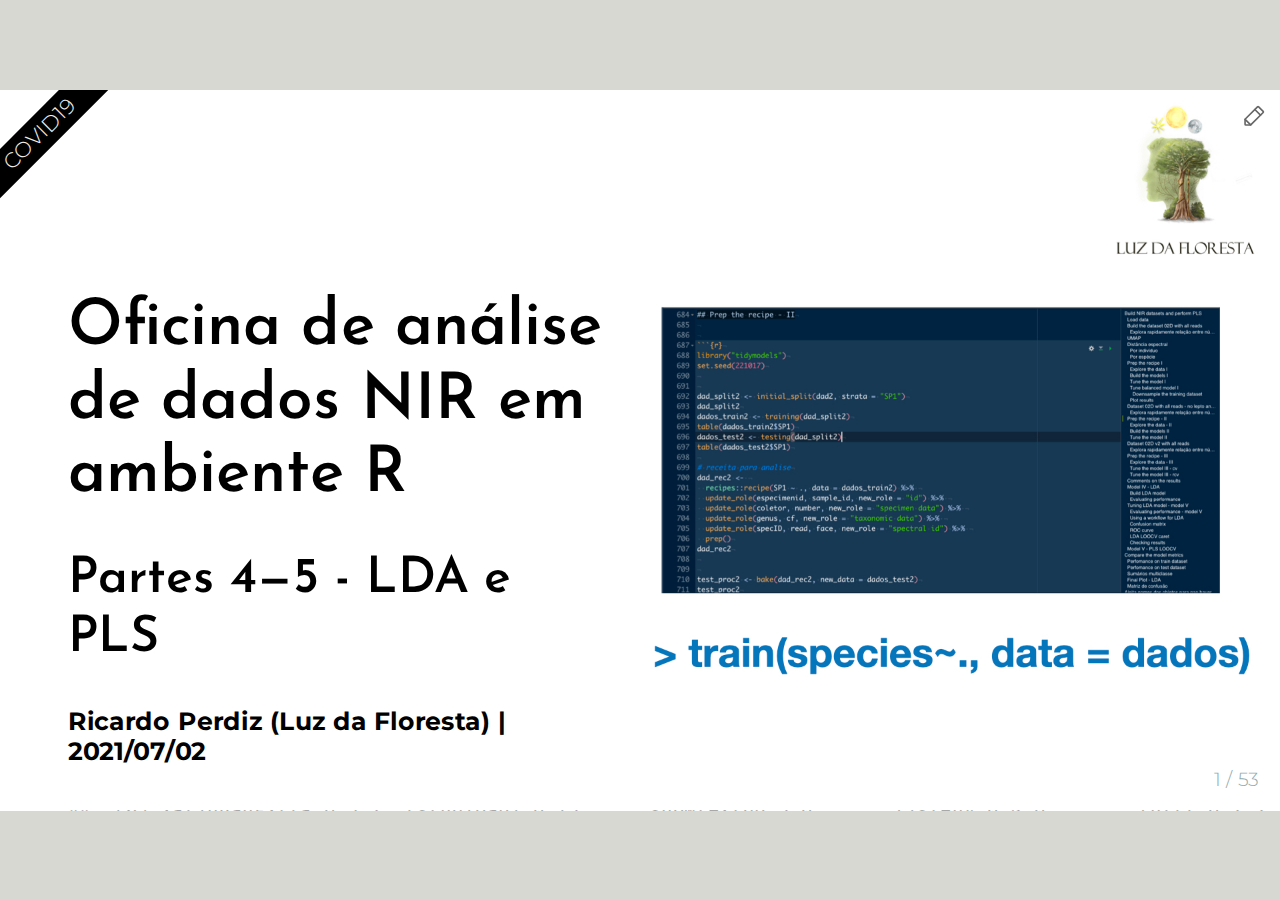
==== commit 021a8719: "atual;iza antes de soltar" ====
--- a/02_dia2/index.html
+++ b/02_dia2/index.html
@@ -21,7 +21,7 @@
     <meta name="twitter:title" content="Oficina de análise de dados NIR em ambiente R - Partes 4—5 - LDA e PLS"/>
     <meta name="twitter:description" content="Oficina para aprendizagem prática em ambiente R de ferramentas para manipular, pré-processar e analisar dados de espectroscopia no infravermelho próximo (NIR)."/>
     <meta name="twitter:url" content="https://oficina-dados-nir-dia02.netlify.app"/>
-    <meta name="twitter:image:src" content="https://github.com/ricoperdiz/oficina-dados-nir/-/blob/main/02_dia2/share-card.png"/>
+    <meta name="twitter:image:src" content="https://raw.githubusercontent.com/ricoperdiz/oficina-dados-nir/main/02_dia2/share-card.png"/>
     <meta name="twitter:image:alt" content="Slide título da oficina Análise de dados NIR em ambiente R: LDA e PLS, apresentado de forma privada a um grupo de estudantes no dia 2 de julho de 2021."/>
     <meta name="twitter:card" content="summary_large_image"/>
     <meta name="twitter:creator" content="@ricoperdiz"/>
@@ -29,7 +29,7 @@
     <meta property="og:title" content="Oficina de análise de dados NIR em ambiente R - Partes 4—5 - LDA e PLS"/>
     <meta property="og:description" content="Oficina para aprendizagem prática em ambiente R de ferramentas para manipular, pré-processar e analisar dados de espectroscopia no infravermelho próximo (NIR)."/>
     <meta property="og:url" content="https://oficina-dados-nir-dia02.netlify.app"/>
-    <meta property="og:image" content="https://github.com/ricoperdiz/oficina-dados-nir/-/blob/main/02_dia2/share-card.png"/>
+    <meta property="og:image" content="https://raw.githubusercontent.com/ricoperdiz/oficina-dados-nir/main/02_dia2/share-card.png"/>
     <meta property="og:image:alt" content="Slide título da oficina Análise de dados NIR em ambiente R: LDA e PLS, apresentado de forma privada a um grupo de estudantes no dia 2 de julho de 2021."/>
     <meta property="og:type" content="website"/>
     <meta property="og:locale" content="en_US"/>
@@ -323,22 +323,22 @@
 ## # A tibble: 16 × 4
 ##    terms          value component id       
 ##    &lt;chr&gt;          &lt;dbl&gt; &lt;chr&gt;     &lt;chr&gt;    
-##  1 Sepal.Length  0.521  PC1       pca_FDoGp
-##  2 Sepal.Width  -0.269  PC1       pca_FDoGp
-##  3 Petal.Length  0.580  PC1       pca_FDoGp
-##  4 Petal.Width   0.565  PC1       pca_FDoGp
-##  5 Sepal.Length -0.377  PC2       pca_FDoGp
-##  6 Sepal.Width  -0.923  PC2       pca_FDoGp
-##  7 Petal.Length -0.0245 PC2       pca_FDoGp
-##  8 Petal.Width  -0.0669 PC2       pca_FDoGp
-##  9 Sepal.Length  0.720  PC3       pca_FDoGp
-## 10 Sepal.Width  -0.244  PC3       pca_FDoGp
-## 11 Petal.Length -0.142  PC3       pca_FDoGp
-## 12 Petal.Width  -0.634  PC3       pca_FDoGp
-## 13 Sepal.Length  0.261  PC4       pca_FDoGp
-## 14 Sepal.Width  -0.124  PC4       pca_FDoGp
-## 15 Petal.Length -0.801  PC4       pca_FDoGp
-## 16 Petal.Width   0.524  PC4       pca_FDoGp
+##  1 Sepal.Length  0.521  PC1       pca_8Npt3
+##  2 Sepal.Width  -0.269  PC1       pca_8Npt3
+##  3 Petal.Length  0.580  PC1       pca_8Npt3
+##  4 Petal.Width   0.565  PC1       pca_8Npt3
+##  5 Sepal.Length -0.377  PC2       pca_8Npt3
+##  6 Sepal.Width  -0.923  PC2       pca_8Npt3
+##  7 Petal.Length -0.0245 PC2       pca_8Npt3
+##  8 Petal.Width  -0.0669 PC2       pca_8Npt3
+##  9 Sepal.Length  0.720  PC3       pca_8Npt3
+## 10 Sepal.Width  -0.244  PC3       pca_8Npt3
+## 11 Petal.Length -0.142  PC3       pca_8Npt3
+## 12 Petal.Width  -0.634  PC3       pca_8Npt3
+## 13 Sepal.Length  0.261  PC4       pca_8Npt3
+## 14 Sepal.Width  -0.124  PC4       pca_8Npt3
+## 15 Petal.Length -0.801  PC4       pca_8Npt3
+## 16 Petal.Width   0.524  PC4       pca_8Npt3
 ```
 
 ---
@@ -428,8 +428,8 @@
 ## Fluxograma de um perfil básico de análise
 
 .center2[
-<div id="htmlwidget-ea93935ff263b657f13e" style="width:504px;height:504px;" class="grViz html-widget"></div>
-<script type="application/json" data-for="htmlwidget-ea93935ff263b657f13e">{"x":{"diagram":"\ndigraph fluxograma_modelagem {\n\n# a \"graph\" statement\n  graph [overlap = true, fontname = Helvetica, fontsize = 150]\n\n# node definitions\nnode [shape = box]\n\na [label = \"Dados\"]\nb [label = \"Quebra dos dados \n rsample::initial_split()\"]\ne [label = \"Receita  \n recipes::recipe()\"]\nf [label = \"Interface caret \n train()\"]\nj [label = \"Predições\"]\nk [label = \"Avaliação \n performance\"]\n\nnode [shape = circle]\n\nc [label = \"Treino\"]\nd [label = \"Teste\"]\ng [label = \"PCA\"]\nh [label = \"LDA\"]\ni [label = \"PLS-DA\"]\n\n# edge definitions with the node IDs\na -> b\nb -> c\nb -> d\na -> e\nc -> e\ne -> f\ne -> g\nf -> h\nf -> i\n{a c} -> f\ng -> h\n{h i} -> j\nj -> k\nd -> j\n}","config":{"engine":"dot","options":null}},"evals":[],"jsHooks":[]}</script>
+<div id="htmlwidget-18605c3c3e7145bb854a" style="width:504px;height:504px;" class="grViz html-widget"></div>
+<script type="application/json" data-for="htmlwidget-18605c3c3e7145bb854a">{"x":{"diagram":"\ndigraph fluxograma_modelagem {\n\n# a \"graph\" statement\n  graph [overlap = true, fontname = Helvetica, fontsize = 150]\n\n# node definitions\nnode [shape = box]\n\na [label = \"Dados\"]\nb [label = \"Quebra dos dados \n rsample::initial_split()\"]\ne [label = \"Receita  \n recipes::recipe()\"]\nf [label = \"Interface caret \n train()\"]\nj [label = \"Predições\"]\nk [label = \"Avaliação \n performance\"]\n\nnode [shape = circle]\n\nc [label = \"Treino\"]\nd [label = \"Teste\"]\ng [label = \"PCA\"]\nh [label = \"LDA\"]\ni [label = \"PLS-DA\"]\n\n# edge definitions with the node IDs\na -> b\nb -> c\nb -> d\na -> e\nc -> e\ne -> f\ne -> g\nf -> h\nf -> i\n{a c} -> f\ng -> h\n{h i} -> j\nj -> k\nd -> j\n}","config":{"engine":"dot","options":null}},"evals":[],"jsHooks":[]}</script>
 
 ]
 
@@ -592,11 +592,11 @@
 ```
 
 ```
-##  [1] setosa     setosa     setosa     setosa     setosa     setosa     setosa     setosa    
-##  [9] setosa     setosa     setosa     setosa     setosa     versicolor versicolor versicolor
-## [17] versicolor versicolor versicolor versicolor versicolor versicolor versicolor versicolor
-## [25] versicolor versicolor virginica  virginica  virginica  virginica  virginica  virginica 
-## [33] virginica  virginica  virginica  virginica  virginica  virginica  virginica 
+##  [1] setosa     setosa     setosa     setosa     setosa     setosa     setosa     setosa     setosa    
+## [10] setosa     setosa     setosa     setosa     versicolor versicolor versicolor versicolor versicolor
+## [19] versicolor versicolor versicolor versicolor versicolor versicolor versicolor versicolor virginica 
+## [28] virginica  virginica  virginica  virginica  virginica  virginica  virginica  virginica  virginica 
+## [37] virginica  virginica  virginica 
 ## Levels: setosa versicolor virginica
 ```
 ]
@@ -720,11 +720,9 @@
 ```
 
 ```
-##  [1] "method"       "modelInfo"    "modelType"    "recipe"       "results"     
-##  [6] "pred"         "bestTune"     "call"         "dots"         "metric"      
-## [11] "control"      "finalModel"   "trainingData" "resample"     "resampledCM" 
-## [16] "perfNames"    "maximize"     "yLimits"      "times"        "levels"      
-## [21] "rs_seed"
+##  [1] "method"       "modelInfo"    "modelType"    "recipe"       "results"      "pred"         "bestTune"    
+##  [8] "call"         "dots"         "metric"       "control"      "finalModel"   "trainingData" "resample"    
+## [15] "resampledCM"  "perfNames"    "maximize"     "yLimits"      "times"        "levels"       "rs_seed"
 ```
 
 Para acessar as informações, basta executar um dos comandos abaixo:
@@ -1367,31 +1365,31 @@
 ##             Reference
 ## Prediction   setosa versicolor virginica
 ##   setosa         13          0         0
-##   versicolor      0         11         3
-##   virginica       0          2        10
+##   versicolor      0          5         3
+##   virginica       0          8        10
 ## 
 ## Overall Statistics
-##                                          
-##                Accuracy : 0.8718         
-##                  95% CI : (0.7257, 0.957)
-##     No Information Rate : 0.3333         
-##     P-Value [Acc &gt; NIR] : 4.89e-12       
-##                                          
-##                   Kappa : 0.8077         
-##                                          
-##  Mcnemar's Test P-Value : NA             
+##                                         
+##                Accuracy : 0.7179        
+##                  95% CI : (0.5513, 0.85)
+##     No Information Rate : 0.3333        
+##     P-Value [Acc &gt; NIR] : 1.039e-06     
+##                                         
+##                   Kappa : 0.5769        
+##                                         
+##  Mcnemar's Test P-Value : NA            
 ## 
 ## Statistics by Class:
 ## 
 ##                      Class: setosa Class: versicolor Class: virginica
-## Sensitivity                 1.0000            0.8462           0.7692
-## Specificity                 1.0000            0.8846           0.9231
-## Pos Pred Value              1.0000            0.7857           0.8333
-## Neg Pred Value              1.0000            0.9200           0.8889
+## Sensitivity                 1.0000            0.3846           0.7692
+## Specificity                 1.0000            0.8846           0.6923
+## Pos Pred Value              1.0000            0.6250           0.5556
+## Neg Pred Value              1.0000            0.7419           0.8571
 ## Prevalence                  0.3333            0.3333           0.3333
-## Detection Rate              0.3333            0.2821           0.2564
-## Detection Prevalence        0.3333            0.3590           0.3077
-## Balanced Accuracy           1.0000            0.8654           0.8462
+## Detection Rate              0.3333            0.1282           0.2564
+## Detection Prevalence        0.3333            0.2051           0.4615
+## Balanced Accuracy           1.0000            0.6346           0.7308
 ```
 ]
 
@@ -1485,28 +1483,24 @@
 ## [25] tidymodels_0.1.3      ggplot2_3.3.5         xaringanthemer_0.3.4 
 ## 
 ## loaded via a namespace (and not attached):
-##  [1] colorspace_2.0-2     ellipsis_0.3.2       class_7.3-19         showtext_0.9-4      
-##  [5] proxy_0.4-26         xaringanExtra_0.5.2  rstudioapi_0.13      showtextdb_3.0      
-##  [9] listenv_0.8.0        furrr_0.2.2          farver_2.1.0         xaringan_0.21       
-## [13] prodlim_2019.11.13   fansi_0.5.0          lubridate_1.7.10     xml2_1.3.2          
-## [17] codetools_0.2-18     splines_4.1.1        knitr_1.34           jsonlite_1.7.2      
-## [21] pROC_1.17.0.1        icons_0.2.0          compiler_4.1.1       backports_1.2.1     
-## [25] assertthat_0.2.1     Matrix_1.3-4         fastmap_1.1.0        cli_3.0.1           
-## [29] NIRtools_0.0.0.9006  visNetwork_2.0.9     htmltools_0.5.2      tools_4.1.1         
-## [33] gtable_0.3.0         glue_1.4.2           reshape2_1.4.4       rappdirs_0.3.3      
-## [37] Rcpp_1.0.7           jquerylib_0.1.4      DiceDesign_1.9       vctrs_0.3.8         
-## [41] nlme_3.1-152         iterators_1.0.13     timeDate_3043.102    gower_0.2.2         
-## [45] xfun_0.25            stringr_1.4.0        globals_0.14.0       lifecycle_1.0.1     
-## [49] future_1.21.0        ipred_0.9-11         parallel_4.1.1       RColorBrewer_1.1-2  
-## [53] yaml_2.2.1           sass_0.4.0           rpart_4.1-15         stringi_1.7.5       
-## [57] highr_0.9            foreach_1.5.1        e1071_1.7-7          lhs_1.1.1           
-## [61] lava_1.6.9           rlang_0.4.12         pkgconfig_2.0.3      evaluate_0.14       
-## [65] htmlwidgets_1.5.3    labeling_0.4.2       tidyselect_1.1.1     parallelly_1.26.0   
-## [69] plyr_1.8.6           R6_2.5.1             generics_0.1.0       DBI_1.1.1           
-## [73] pillar_1.6.4         whisker_0.4          withr_2.4.2          survival_3.2-11     
-## [77] nnet_7.3-16          crayon_1.4.1         utf8_1.2.2           rmarkdown_2.10      
-## [81] sysfonts_0.8.3       grid_4.1.1           ModelMetrics_1.2.2.2 digest_0.6.28       
-## [85] stats4_4.1.1         GPfit_1.0-8          munsell_0.5.0        bslib_0.2.5.1
+##  [1] colorspace_2.0-2     ellipsis_0.3.2       class_7.3-19         showtext_0.9-4       proxy_0.4-26        
+##  [6] xaringanExtra_0.5.2  rstudioapi_0.13      showtextdb_3.0       listenv_0.8.0        furrr_0.2.2         
+## [11] farver_2.1.0         xaringan_0.21        prodlim_2019.11.13   fansi_0.5.0          lubridate_1.7.10    
+## [16] xml2_1.3.2           codetools_0.2-18     splines_4.1.1        knitr_1.34           jsonlite_1.7.2      
+## [21] pROC_1.17.0.1        icons_0.2.0          compiler_4.1.1       backports_1.2.1      assertthat_0.2.1    
+## [26] Matrix_1.3-4         fastmap_1.1.0        cli_3.0.1            NIRtools_0.0.0.9006  visNetwork_2.0.9    
+## [31] htmltools_0.5.2      tools_4.1.1          gtable_0.3.0         glue_1.4.2           reshape2_1.4.4      
+## [36] rappdirs_0.3.3       Rcpp_1.0.7           jquerylib_0.1.4      DiceDesign_1.9       vctrs_0.3.8         
+## [41] nlme_3.1-152         iterators_1.0.13     timeDate_3043.102    gower_0.2.2          xfun_0.25           
+## [46] stringr_1.4.0        globals_0.14.0       lifecycle_1.0.1      future_1.21.0        ipred_0.9-11        
+## [51] parallel_4.1.1       RColorBrewer_1.1-2   yaml_2.2.1           sass_0.4.0           rpart_4.1-15        
+## [56] stringi_1.7.5        highr_0.9            foreach_1.5.1        e1071_1.7-7          lhs_1.1.1           
+## [61] lava_1.6.9           rlang_0.4.12         pkgconfig_2.0.3      evaluate_0.14        htmlwidgets_1.5.3   
+## [66] labeling_0.4.2       tidyselect_1.1.1     parallelly_1.26.0    plyr_1.8.6           R6_2.5.1            
+## [71] generics_0.1.0       DBI_1.1.1            pillar_1.6.4         whisker_0.4          withr_2.4.2         
+## [76] survival_3.2-11      nnet_7.3-16          crayon_1.4.1         utf8_1.2.2           rmarkdown_2.10      
+## [81] sysfonts_0.8.3       grid_4.1.1           ModelMetrics_1.2.2.2 digest_0.6.28        stats4_4.1.1        
+## [86] GPfit_1.0-8          munsell_0.5.0        bslib_0.2.5.1
 ```
 
     </textarea>
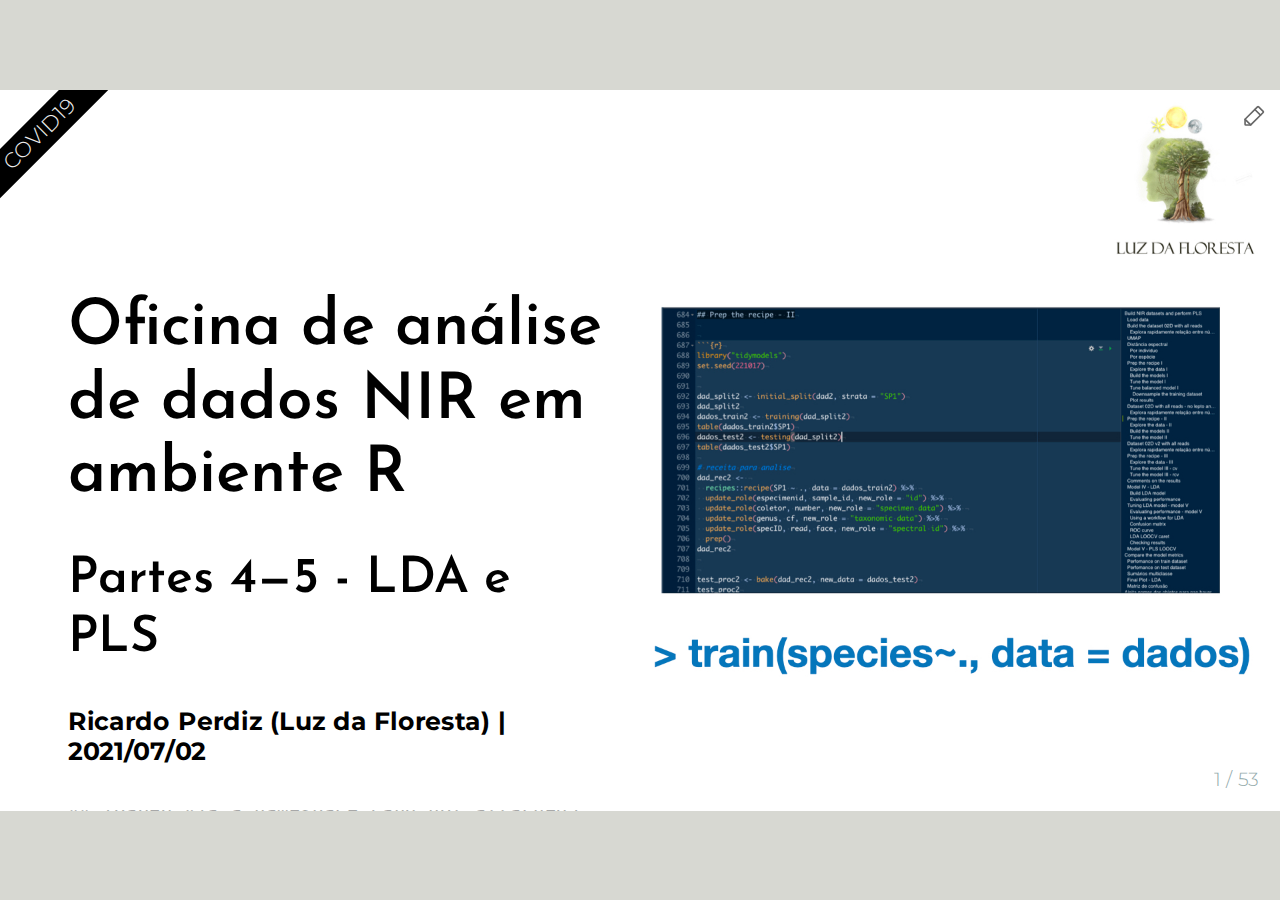
==== commit 6824885d: "adiciona o share again" ====
--- a/02_dia2/index.html
+++ b/02_dia2/index.html
@@ -11,10 +11,15 @@
     <link href="libs/xaringanExtra-scribble-0.0.1/scribble.css" rel="stylesheet" />
     <script src="libs/xaringanExtra-scribble-0.0.1/scribble.js"></script>
     <script>document.addEventListener('DOMContentLoaded', function() { window.xeScribble = new Scribble({"pen_color":["#FF0000"],"pen_size":3,"eraser_size":30,"palette":[]}) })</script>
-    <link href="libs/tachyons-4.12.0/tachyons.min.css" rel="stylesheet" />
     <script src="libs/xaringanExtra_fit-screen-0.2.6/fit-screen.js"></script>
     <link href="libs/panelset-0.2.6/panelset.css" rel="stylesheet" />
     <script src="libs/panelset-0.2.6/panelset.js"></script>
+    <link href="libs/tachyons-4.12.0/tachyons.min.css" rel="stylesheet" />
+    <script src="libs/clipboard-2.0.6/clipboard.min.js"></script>
+    <link href="libs/shareon-1.4.1/shareon.min.css" rel="stylesheet" />
+    <script src="libs/shareon-1.4.1/shareon.min.js"></script>
+    <link href="libs/xaringanExtra-shareagain-0.2.6/shareagain.css" rel="stylesheet" />
+    <script src="libs/xaringanExtra-shareagain-0.2.6/shareagain.js"></script>
     <meta name="description" content="Oficina para aprendizagem prática em ambiente R de ferramentas para manipular, pré-processar e analisar dados de espectroscopia no infravermelho próximo (NIR)."/>
     <meta name="generator" content="xaringan e remark.js"/>
     <meta name="github-repo" content="ricoperdiz/oficina-dados-nir"/>
@@ -304,8 +309,8 @@
 ## 
 ## Operations:
 ## 
-## Centering and scaling for Sepal.Length, Sepal.Width, Petal.Length, Petal.Width [trained]
-## PCA extraction with Sepal.Length, Sepal.Width, Petal.Length, Petal.Width [trained]
+## Centering and scaling for Sepal.Length, Sepal.Width, ... [trained]
+## PCA extraction with Sepal.Length, Sepal.Width, ... [trained]
 ```
 
 
@@ -323,22 +328,22 @@
 ## # A tibble: 16 × 4
 ##    terms          value component id       
 ##    &lt;chr&gt;          &lt;dbl&gt; &lt;chr&gt;     &lt;chr&gt;    
-##  1 Sepal.Length  0.521  PC1       pca_8Npt3
-##  2 Sepal.Width  -0.269  PC1       pca_8Npt3
-##  3 Petal.Length  0.580  PC1       pca_8Npt3
-##  4 Petal.Width   0.565  PC1       pca_8Npt3
-##  5 Sepal.Length -0.377  PC2       pca_8Npt3
-##  6 Sepal.Width  -0.923  PC2       pca_8Npt3
-##  7 Petal.Length -0.0245 PC2       pca_8Npt3
-##  8 Petal.Width  -0.0669 PC2       pca_8Npt3
-##  9 Sepal.Length  0.720  PC3       pca_8Npt3
-## 10 Sepal.Width  -0.244  PC3       pca_8Npt3
-## 11 Petal.Length -0.142  PC3       pca_8Npt3
-## 12 Petal.Width  -0.634  PC3       pca_8Npt3
-## 13 Sepal.Length  0.261  PC4       pca_8Npt3
-## 14 Sepal.Width  -0.124  PC4       pca_8Npt3
-## 15 Petal.Length -0.801  PC4       pca_8Npt3
-## 16 Petal.Width   0.524  PC4       pca_8Npt3
+##  1 Sepal.Length  0.521  PC1       pca_jCGEQ
+##  2 Sepal.Width  -0.269  PC1       pca_jCGEQ
+##  3 Petal.Length  0.580  PC1       pca_jCGEQ
+##  4 Petal.Width   0.565  PC1       pca_jCGEQ
+##  5 Sepal.Length -0.377  PC2       pca_jCGEQ
+##  6 Sepal.Width  -0.923  PC2       pca_jCGEQ
+##  7 Petal.Length -0.0245 PC2       pca_jCGEQ
+##  8 Petal.Width  -0.0669 PC2       pca_jCGEQ
+##  9 Sepal.Length  0.720  PC3       pca_jCGEQ
+## 10 Sepal.Width  -0.244  PC3       pca_jCGEQ
+## 11 Petal.Length -0.142  PC3       pca_jCGEQ
+## 12 Petal.Width  -0.634  PC3       pca_jCGEQ
+## 13 Sepal.Length  0.261  PC4       pca_jCGEQ
+## 14 Sepal.Width  -0.124  PC4       pca_jCGEQ
+## 15 Petal.Length -0.801  PC4       pca_jCGEQ
+## 16 Petal.Width   0.524  PC4       pca_jCGEQ
 ```
 
 ---
@@ -428,8 +433,8 @@
 ## Fluxograma de um perfil básico de análise
 
 .center2[
-<div id="htmlwidget-18605c3c3e7145bb854a" style="width:504px;height:504px;" class="grViz html-widget"></div>
-<script type="application/json" data-for="htmlwidget-18605c3c3e7145bb854a">{"x":{"diagram":"\ndigraph fluxograma_modelagem {\n\n# a \"graph\" statement\n  graph [overlap = true, fontname = Helvetica, fontsize = 150]\n\n# node definitions\nnode [shape = box]\n\na [label = \"Dados\"]\nb [label = \"Quebra dos dados \n rsample::initial_split()\"]\ne [label = \"Receita  \n recipes::recipe()\"]\nf [label = \"Interface caret \n train()\"]\nj [label = \"Predições\"]\nk [label = \"Avaliação \n performance\"]\n\nnode [shape = circle]\n\nc [label = \"Treino\"]\nd [label = \"Teste\"]\ng [label = \"PCA\"]\nh [label = \"LDA\"]\ni [label = \"PLS-DA\"]\n\n# edge definitions with the node IDs\na -> b\nb -> c\nb -> d\na -> e\nc -> e\ne -> f\ne -> g\nf -> h\nf -> i\n{a c} -> f\ng -> h\n{h i} -> j\nj -> k\nd -> j\n}","config":{"engine":"dot","options":null}},"evals":[],"jsHooks":[]}</script>
+<div id="htmlwidget-1fb6ee197b7c0d98a2f7" style="width:504px;height:504px;" class="grViz html-widget"></div>
+<script type="application/json" data-for="htmlwidget-1fb6ee197b7c0d98a2f7">{"x":{"diagram":"\ndigraph fluxograma_modelagem {\n\n# a \"graph\" statement\n  graph [overlap = true, fontname = Helvetica, fontsize = 150]\n\n# node definitions\nnode [shape = box]\n\na [label = \"Dados\"]\nb [label = \"Quebra dos dados \n rsample::initial_split()\"]\ne [label = \"Receita  \n recipes::recipe()\"]\nf [label = \"Interface caret \n train()\"]\nj [label = \"Predições\"]\nk [label = \"Avaliação \n performance\"]\n\nnode [shape = circle]\n\nc [label = \"Treino\"]\nd [label = \"Teste\"]\ng [label = \"PCA\"]\nh [label = \"LDA\"]\ni [label = \"PLS-DA\"]\n\n# edge definitions with the node IDs\na -> b\nb -> c\nb -> d\na -> e\nc -> e\ne -> f\ne -> g\nf -> h\nf -> i\n{a c} -> f\ng -> h\n{h i} -> j\nj -> k\nd -> j\n}","config":{"engine":"dot","options":null}},"evals":[],"jsHooks":[]}</script>
 
 ]
 
@@ -592,11 +597,12 @@
 ```
 
 ```
-##  [1] setosa     setosa     setosa     setosa     setosa     setosa     setosa     setosa     setosa    
-## [10] setosa     setosa     setosa     setosa     versicolor versicolor versicolor versicolor versicolor
-## [19] versicolor versicolor versicolor versicolor versicolor versicolor versicolor versicolor virginica 
-## [28] virginica  virginica  virginica  virginica  virginica  virginica  virginica  virginica  virginica 
-## [37] virginica  virginica  virginica 
+##  [1] setosa     setosa     setosa     setosa     setosa     setosa     setosa    
+##  [8] setosa     setosa     setosa     setosa     setosa     setosa     versicolor
+## [15] versicolor versicolor versicolor virginica  versicolor versicolor versicolor
+## [22] versicolor versicolor versicolor versicolor versicolor virginica  virginica 
+## [29] virginica  virginica  virginica  virginica  virginica  virginica  virginica 
+## [36] virginica  virginica  virginica  virginica 
 ## Levels: setosa versicolor virginica
 ```
 ]
@@ -720,9 +726,11 @@
 ```
 
 ```
-##  [1] "method"       "modelInfo"    "modelType"    "recipe"       "results"      "pred"         "bestTune"    
-##  [8] "call"         "dots"         "metric"       "control"      "finalModel"   "trainingData" "resample"    
-## [15] "resampledCM"  "perfNames"    "maximize"     "yLimits"      "times"        "levels"       "rs_seed"
+##  [1] "method"       "modelInfo"    "modelType"    "recipe"       "results"     
+##  [6] "pred"         "bestTune"     "call"         "dots"         "metric"      
+## [11] "control"      "finalModel"   "trainingData" "resample"     "resampledCM" 
+## [16] "perfNames"    "maximize"     "yLimits"      "times"        "levels"      
+## [21] "rs_seed"
 ```
 
 Para acessar as informações, basta executar um dos comandos abaixo:
@@ -753,9 +761,12 @@
 ```
 
 ```
-##          obs rowIndex       pred       setosa versicolor virginica parameter Resample
-## 1 versicolor       64  virginica 7.082366e-31  0.1304324 0.8695676      none   Fold07
-## 2  virginica       99 versicolor 6.506261e-27  0.8282785 0.1717215      none   Fold10
+##          obs rowIndex       pred       setosa versicolor virginica parameter
+## 1 versicolor       64  virginica 7.082366e-31  0.1304324 0.8695676      none
+## 2  virginica       99 versicolor 6.506261e-27  0.8282785 0.1717215      none
+##   Resample
+## 1   Fold07
+## 2   Fold10
 ```
 
 ---
@@ -1020,31 +1031,31 @@
 ##             Reference
 ## Prediction   setosa versicolor virginica
 ##   setosa         13          0         0
-##   versicolor      0         13         0
-##   virginica       0          0        13
+##   versicolor      0         12         0
+##   virginica       0          1        13
 ## 
 ## Overall Statistics
-##                                      
-##                Accuracy : 1          
-##                  95% CI : (0.9097, 1)
-##     No Information Rate : 0.3333     
-##     P-Value [Acc &gt; NIR] : &lt; 2.2e-16  
-##                                      
-##                   Kappa : 1          
-##                                      
-##  Mcnemar's Test P-Value : NA         
+##                                           
+##                Accuracy : 0.9744          
+##                  95% CI : (0.8652, 0.9994)
+##     No Information Rate : 0.3333          
+##     P-Value [Acc &gt; NIR] : &lt; 2.2e-16       
+##                                           
+##                   Kappa : 0.9615          
+##                                           
+##  Mcnemar's Test P-Value : NA              
 ## 
 ## Statistics by Class:
 ## 
 ##                      Class: setosa Class: versicolor Class: virginica
-## Sensitivity                 1.0000            1.0000           1.0000
-## Specificity                 1.0000            1.0000           1.0000
-## Pos Pred Value              1.0000            1.0000           1.0000
-## Neg Pred Value              1.0000            1.0000           1.0000
+## Sensitivity                 1.0000            0.9231           1.0000
+## Specificity                 1.0000            1.0000           0.9615
+## Pos Pred Value              1.0000            1.0000           0.9286
+## Neg Pred Value              1.0000            0.9630           1.0000
 ## Prevalence                  0.3333            0.3333           0.3333
-## Detection Rate              0.3333            0.3333           0.3333
-## Detection Prevalence        0.3333            0.3333           0.3333
-## Balanced Accuracy           1.0000            1.0000           1.0000
+## Detection Rate              0.3333            0.3077           0.3333
+## Detection Prevalence        0.3333            0.3077           0.3590
+## Balanced Accuracy           1.0000            0.9615           0.9808
 ```
 
 ]
@@ -1474,33 +1485,47 @@
 ## [1] stats     graphics  grDevices utils     datasets  methods   base     
 ## 
 ## other attached packages:
-##  [1] pls_2.7-3             MASS_7.3-54           DiagrammeR_1.0.6.9000 metathis_1.0.3       
-##  [5] data.table_1.14.0     magrittr_2.0.1        caret_6.0-88          lattice_0.20-44      
-##  [9] yardstick_0.0.8       workflowsets_0.0.2    workflows_0.2.2       tune_0.1.5           
-## [13] tidyr_1.1.4           tibble_3.1.5          rsample_0.1.0         recipes_0.1.16       
-## [17] purrr_0.3.4           parsnip_0.1.6         modeldata_0.1.0       infer_0.5.4          
-## [21] dplyr_1.0.7           dials_0.0.9           scales_1.1.1          broom_0.7.7          
+##  [1] pls_2.7-3             MASS_7.3-54           DiagrammeR_1.0.6.9000
+##  [4] metathis_1.0.3        data.table_1.14.0     magrittr_2.0.1       
+##  [7] caret_6.0-88          lattice_0.20-44       yardstick_0.0.8      
+## [10] workflowsets_0.0.2    workflows_0.2.2       tune_0.1.5           
+## [13] tidyr_1.1.4           tibble_3.1.5          rsample_0.1.0        
+## [16] recipes_0.1.16        purrr_0.3.4           parsnip_0.1.6        
+## [19] modeldata_0.1.0       infer_0.5.4           dplyr_1.0.7          
+## [22] dials_0.0.9           scales_1.1.1          broom_0.7.7          
 ## [25] tidymodels_0.1.3      ggplot2_3.3.5         xaringanthemer_0.3.4 
 ## 
 ## loaded via a namespace (and not attached):
-##  [1] colorspace_2.0-2     ellipsis_0.3.2       class_7.3-19         showtext_0.9-4       proxy_0.4-26        
-##  [6] xaringanExtra_0.5.2  rstudioapi_0.13      showtextdb_3.0       listenv_0.8.0        furrr_0.2.2         
-## [11] farver_2.1.0         xaringan_0.21        prodlim_2019.11.13   fansi_0.5.0          lubridate_1.7.10    
-## [16] xml2_1.3.2           codetools_0.2-18     splines_4.1.1        knitr_1.34           jsonlite_1.7.2      
-## [21] pROC_1.17.0.1        icons_0.2.0          compiler_4.1.1       backports_1.2.1      assertthat_0.2.1    
-## [26] Matrix_1.3-4         fastmap_1.1.0        cli_3.0.1            NIRtools_0.0.0.9006  visNetwork_2.0.9    
-## [31] htmltools_0.5.2      tools_4.1.1          gtable_0.3.0         glue_1.4.2           reshape2_1.4.4      
-## [36] rappdirs_0.3.3       Rcpp_1.0.7           jquerylib_0.1.4      DiceDesign_1.9       vctrs_0.3.8         
-## [41] nlme_3.1-152         iterators_1.0.13     timeDate_3043.102    gower_0.2.2          xfun_0.25           
-## [46] stringr_1.4.0        globals_0.14.0       lifecycle_1.0.1      future_1.21.0        ipred_0.9-11        
-## [51] parallel_4.1.1       RColorBrewer_1.1-2   yaml_2.2.1           sass_0.4.0           rpart_4.1-15        
-## [56] stringi_1.7.5        highr_0.9            foreach_1.5.1        e1071_1.7-7          lhs_1.1.1           
-## [61] lava_1.6.9           rlang_0.4.12         pkgconfig_2.0.3      evaluate_0.14        htmlwidgets_1.5.3   
-## [66] labeling_0.4.2       tidyselect_1.1.1     parallelly_1.26.0    plyr_1.8.6           R6_2.5.1            
-## [71] generics_0.1.0       DBI_1.1.1            pillar_1.6.4         whisker_0.4          withr_2.4.2         
-## [76] survival_3.2-11      nnet_7.3-16          crayon_1.4.1         utf8_1.2.2           rmarkdown_2.10      
-## [81] sysfonts_0.8.3       grid_4.1.1           ModelMetrics_1.2.2.2 digest_0.6.28        stats4_4.1.1        
-## [86] GPfit_1.0-8          munsell_0.5.0        bslib_0.2.5.1
+##  [1] colorspace_2.0-2     ellipsis_0.3.2       class_7.3-19        
+##  [4] showtext_0.9-4       proxy_0.4-26         xaringanExtra_0.5.2 
+##  [7] rstudioapi_0.13      showtextdb_3.0       listenv_0.8.0       
+## [10] furrr_0.2.2          farver_2.1.0         xaringan_0.21       
+## [13] prodlim_2019.11.13   fansi_0.5.0          lubridate_1.7.10    
+## [16] xml2_1.3.2           codetools_0.2-18     splines_4.1.1       
+## [19] knitr_1.34           jsonlite_1.7.2       pROC_1.17.0.1       
+## [22] icons_0.2.0          compiler_4.1.1       backports_1.2.1     
+## [25] assertthat_0.2.1     Matrix_1.3-4         fastmap_1.1.0       
+## [28] cli_3.0.1            NIRtools_0.0.0.9006  visNetwork_2.0.9    
+## [31] htmltools_0.5.2      tools_4.1.1          gtable_0.3.0        
+## [34] glue_1.4.2           reshape2_1.4.4       rappdirs_0.3.3      
+## [37] Rcpp_1.0.7           jquerylib_0.1.4      DiceDesign_1.9      
+## [40] vctrs_0.3.8          nlme_3.1-152         iterators_1.0.13    
+## [43] timeDate_3043.102    gower_0.2.2          xfun_0.25           
+## [46] stringr_1.4.0        globals_0.14.0       lifecycle_1.0.1     
+## [49] future_1.21.0        ipred_0.9-11         parallel_4.1.1      
+## [52] RColorBrewer_1.1-2   yaml_2.2.1           sass_0.4.0          
+## [55] rpart_4.1-15         stringi_1.7.5        highr_0.9           
+## [58] foreach_1.5.1        e1071_1.7-7          lhs_1.1.1           
+## [61] lava_1.6.9           rlang_0.4.12         pkgconfig_2.0.3     
+## [64] evaluate_0.14        htmlwidgets_1.5.3    labeling_0.4.2      
+## [67] tidyselect_1.1.1     parallelly_1.26.0    plyr_1.8.6          
+## [70] R6_2.5.1             generics_0.1.0       DBI_1.1.1           
+## [73] pillar_1.6.4         whisker_0.4          withr_2.4.2         
+## [76] survival_3.2-11      nnet_7.3-16          crayon_1.4.1        
+## [79] utf8_1.2.2           rmarkdown_2.10       sysfonts_0.8.3      
+## [82] grid_4.1.1           ModelMetrics_1.2.2.2 digest_0.6.28       
+## [85] stats4_4.1.1         GPfit_1.0-8          munsell_0.5.0       
+## [88] bslib_0.2.5.1
 ```
 
     </textarea>
--- a/02_dia2/libs/shareon-1.4.1/shareon.min.css
+++ b/02_dia2/libs/shareon-1.4.1/shareon.min.css
@@ -0,0 +1,5 @@
+/*!
+ * shareon v1.4.1 by Nikita Karamov
+ * https://shareon.js.org
+ */
+.shareon{font-size:0!important}.shareon>*{display:inline-block;position:relative;height:24px;min-width:16px;margin:3px;padding:6px 10px;background-color:#ccc;border-radius:3.33333px;border:none;box-sizing:content-box;color:#fff;line-height:1.5;transition:opacity .3s ease;vertical-align:middle}.shareon>:hover{border:none;cursor:pointer;opacity:.7}.shareon>:not(:empty){font-size:16px;text-decoration:none}.shareon>:not(:empty):before{position:relative;height:100%;width:28px;top:0;left:0;background-position:0 50%}.shareon>:before{display:inline-block;position:absolute;height:20px;width:20px;top:8px;left:8px;background-repeat:no-repeat;background-size:20px 20px;content:"";vertical-align:bottom}.shareon>.facebook{background-color:#1877f2}.shareon>.facebook:before{background-image:url("data:image/svg+xml;charset=utf-8,%3Csvg fill='%23fff' viewBox='0 0 24 24' xmlns='http://www.w3.org/2000/svg'%3E%3Cpath d='M23.998 12c0-6.628-5.372-12-11.999-12C5.372 0 0 5.372 0 12c0 5.988 4.388 10.952 10.124 11.852v-8.384H7.078v-3.469h3.046V9.356c0-3.008 1.792-4.669 4.532-4.669 1.313 0 2.686.234 2.686.234v2.953H15.83c-1.49 0-1.955.925-1.955 1.874V12h3.328l-.532 3.469h-2.796v8.384c5.736-.9 10.124-5.864 10.124-11.853z'/%3E%3C/svg%3E")}.shareon>.linkedin{background-color:#2867b2}.shareon>.linkedin:before{background-image:url("data:image/svg+xml;charset=utf-8,%3Csvg fill='%23fff' viewBox='0 0 24 24' xmlns='http://www.w3.org/2000/svg'%3E%3Cpath d='M23.722 23.72h-4.91v-7.692c0-1.834-.038-4.194-2.559-4.194-2.56 0-2.95 1.995-2.95 4.06v7.827H8.394V7.902h4.716v2.157h.063c.659-1.244 2.261-2.556 4.655-2.556 4.974 0 5.894 3.274 5.894 7.535zM.388 7.902h4.923v15.819H.388zM2.85 5.738A2.849 2.849 0 010 2.886a2.851 2.851 0 112.85 2.852z'/%3E%3C/svg%3E")}.shareon>.linkedin:not(:empty):before{background-image:url("data:image/svg+xml;charset=utf-8,%3Csvg fill='%23fff' viewBox='0 0 24 24' xmlns='http://www.w3.org/2000/svg'%3E%3Cpath d='M20.447 20.452h-3.554v-5.569c0-1.328-.027-3.037-1.852-3.037-1.853 0-2.136 1.445-2.136 2.939v5.667H9.351V9h3.414v1.561h.046c.477-.9 1.637-1.85 3.37-1.85 3.601 0 4.267 2.37 4.267 5.455v6.286zM5.337 7.433a2.062 2.062 0 01-2.063-2.065 2.064 2.064 0 112.063 2.065zm1.782 13.019H3.555V9h3.564v11.452zM22.225 0H1.771C.792 0 0 .774 0 1.729v20.542C0 23.227.792 24 1.771 24h20.451C23.2 24 24 23.227 24 22.271V1.729C24 .774 23.2 0 22.222 0h.003z'/%3E%3C/svg%3E")}.shareon>.messenger{background-color:#09f}.shareon>.messenger:before{background-image:url("data:image/svg+xml;charset=utf-8,%3Csvg fill='%23fff' viewBox='0 0 24 24' xmlns='http://www.w3.org/2000/svg'%3E%3Cpath d='M0 11.64C0 4.95 5.24 0 12 0s12 4.95 12 11.64-5.24 11.64-12 11.64c-1.21 0-2.38-.16-3.47-.46a.96.96 0 00-.64.05L5.5 23.92a.96.96 0 01-1.35-.85l-.07-2.14a.97.97 0 00-.32-.68A11.39 11.39 0 010 11.64zm8.32-2.19l-3.52 5.6c-.35.53.32 1.14.82.75l3.79-2.87c.26-.2.6-.2.87 0l2.8 2.1c.84.63 2.04.4 2.6-.48l3.52-5.6c.35-.53-.32-1.13-.82-.75l-3.79 2.87c-.25.2-.6.2-.86 0l-2.8-2.1a1.8 1.8 0 00-2.61.48z'/%3E%3C/svg%3E")}.shareon>.odnoklassniki{background-color:#ee8208}.shareon>.odnoklassniki:before{background-image:url("data:image/svg+xml;charset=utf-8,%3Csvg fill='%23fff' viewBox='0 0 24 24' xmlns='http://www.w3.org/2000/svg'%3E%3Cpath d='M14.505 17.44a11.599 11.599 0 003.6-1.49 1.816 1.816 0 00-1.935-3.073 7.866 7.866 0 01-8.34 0 1.814 1.814 0 00-2.5.565c0 .002 0 .004-.002.005a1.812 1.812 0 00.567 2.5l.002.002c1.105.695 2.322 1.2 3.596 1.488l-3.465 3.465A1.796 1.796 0 006 23.439l.03.03c.344.354.81.53 1.274.53.465 0 .93-.176 1.275-.53L12 20.065l3.404 3.406a1.815 1.815 0 002.566-2.565l-3.465-3.466zM12 12.388a6.202 6.202 0 006.195-6.193C18.195 2.78 15.415 0 12 0S5.805 2.78 5.805 6.197A6.2 6.2 0 0012 12.389zm0-8.757a2.566 2.566 0 010 5.13 2.569 2.569 0 01-2.565-2.564A2.57 2.57 0 0112 3.63z'/%3E%3C/svg%3E")}.shareon>.pinterest{background-color:#ee0023}.shareon>.pinterest:before{background-image:url("data:image/svg+xml;charset=utf-8,%3Csvg fill='%23fff' viewBox='0 0 24 24' xmlns='http://www.w3.org/2000/svg'%3E%3Cpath d='M12.017 0C5.396 0 .029 5.367.029 11.987c0 5.079 3.158 9.417 7.618 11.162-.105-.949-.199-2.403.041-3.439.219-.937 1.406-5.957 1.406-5.957s-.359-.72-.359-1.781c0-1.663.967-2.911 2.168-2.911 1.024 0 1.518.769 1.518 1.688 0 1.029-.653 2.567-.992 3.992-.285 1.193.6 2.165 1.775 2.165 2.128 0 3.768-2.245 3.768-5.487 0-2.861-2.063-4.869-5.008-4.869-3.41 0-5.409 2.562-5.409 5.199 0 1.033.394 2.143.889 2.741.099.12.112.225.085.345-.09.375-.293 1.199-.334 1.363-.053.225-.172.271-.401.165-1.495-.69-2.433-2.878-2.433-4.646 0-3.776 2.748-7.252 7.92-7.252 4.158 0 7.392 2.967 7.392 6.923 0 4.135-2.607 7.462-6.233 7.462-1.214 0-2.354-.629-2.758-1.379l-.749 2.848c-.269 1.045-1.004 2.352-1.498 3.146 1.123.345 2.306.535 3.55.535 6.607 0 11.985-5.365 11.985-11.987C23.97 5.39 18.592.026 11.985.026z'/%3E%3C/svg%3E")}.shareon>.pocket{background-color:#ef4154}.shareon>.pocket:before{background-image:url("data:image/svg+xml;charset=utf-8,%3Csvg fill='%23fff' viewBox='0 0 24 24' xmlns='http://www.w3.org/2000/svg'%3E%3Cpath d='M18.813 10.259l-5.646 5.419a1.649 1.649 0 01-2.282 0l-5.646-5.419a1.645 1.645 0 012.276-2.376l4.511 4.322 4.517-4.322a1.643 1.643 0 012.326.049 1.64 1.64 0 01-.045 2.326zm5.083-7.546a2.163 2.163 0 00-2.041-1.436H2.179c-.9 0-1.717.564-2.037 1.405-.094.25-.142.511-.142.774v7.245l.084 1.441c.348 3.277 2.047 6.142 4.682 8.139.045.036.094.07.143.105l.03.023a11.899 11.899 0 004.694 2.072c.786.158 1.591.24 2.389.24.739 0 1.481-.067 2.209-.204.088-.029.176-.045.264-.06.023 0 .049-.015.074-.029a12.002 12.002 0 004.508-2.025l.029-.031.135-.105c2.627-1.995 4.324-4.862 4.686-8.148L24 10.678V3.445c0-.251-.031-.5-.121-.742z'/%3E%3C/svg%3E")}.shareon>.reddit{background-color:#ff4500}.shareon>.reddit:before{background-image:url("data:image/svg+xml;charset=utf-8,%3Csvg fill='%23fff' viewBox='0 0 24 24' xmlns='http://www.w3.org/2000/svg'%3E%3Cpath d='M19.53 1.148a1.83 1.83 0 00-1.667 1.054l-4.372-.928a.522.522 0 00-.358.063.515.515 0 00-.21.297L11.59 7.925c-2.807.086-5.32.909-7.137 2.237a2.668 2.668 0 00-1.815-.737A2.64 2.64 0 000 12.064a2.634 2.634 0 001.563 2.407 4.95 4.95 0 00-.065.803c0 4.053 4.71 7.326 10.537 7.326s10.537-3.273 10.537-7.326a4.548 4.548 0 00-.063-.782 2.732 2.732 0 001.519-2.428 2.64 2.64 0 00-2.639-2.64 2.53 2.53 0 00-1.816.74c-1.796-1.288-4.287-2.134-7.031-2.239l1.204-5.637 3.906.823a1.888 1.888 0 001.878 1.777c1.024 0 1.87-.837 1.88-1.861a1.884 1.884 0 00-1.88-1.88zM7.907 18.066c-.13 0-.254.05-.347.141a.498.498 0 000 .697c1.266 1.267 3.736 1.373 4.454 1.373s3.167-.084 4.454-1.373a.546.546 0 00.044-.697.5.5 0 00-.698 0c-.823.802-2.533 1.099-3.779 1.099s-2.977-.295-3.779-1.099a.49.49 0 00-.349-.142zm-1.932-4.122c0-1.035.844-1.88 1.88-1.88 1.034 0 1.878.843 1.878 1.879S8.89 15.82 7.856 15.82a1.882 1.882 0 01-1.88-1.877zm10.155-1.88c1.035 0 1.88.845 1.88 1.879 0 1.035-.844 1.878-1.879 1.878s-1.879-.843-1.879-1.877c0-1.037.844-1.88 1.878-1.88z' fill-rule='evenodd'/%3E%3C/svg%3E")}.shareon>.telegram{background-color:#179cde}.shareon>.telegram:before{background-image:url("data:image/svg+xml;charset=utf-8,%3Csvg fill='%23fff' viewBox='0 0 24 24' xmlns='http://www.w3.org/2000/svg'%3E%3Cpath d='M1.517 11.31c-.962.382-1.466.756-1.512 1.122-.088.702.924.921 2.196 1.335 1.037.337 2.433.731 3.158.747.658.014 1.393-.257 2.204-.814 5.533-3.735 8.39-5.622 8.57-5.663.126-.029.301-.065.42.04.119.106.107.306.095.36-.101.429-5.3 5.156-5.599 5.467-1.143 1.187-2.443 1.913-.437 3.235 1.735 1.144 2.746 1.873 4.534 3.045 1.142.75 2.039 1.637 3.218 1.529.543-.05 1.104-.56 1.389-2.083.673-3.598 1.996-11.392 2.302-14.604a3.585 3.585 0 00-.034-.8c-.027-.158-.084-.383-.29-.55-.243-.197-.619-.24-.787-.236-.764.013-1.936.42-7.579 2.767C11.39 7.03 7.44 8.73 1.517 11.31z'/%3E%3C/svg%3E")}.shareon>.twitter{background-color:#1da1f2}.shareon>.twitter:before{background-image:url("data:image/svg+xml;charset=utf-8,%3Csvg fill='%23fff' viewBox='0 0 24 24' xmlns='http://www.w3.org/2000/svg'%3E%3Cpath d='M23.954 4.569a10 10 0 01-2.825.775 4.958 4.958 0 002.163-2.723c-.951.555-2.005.959-3.127 1.184a4.92 4.92 0 00-8.384 4.482C7.691 8.094 4.066 6.13 1.64 3.161a4.822 4.822 0 00-.666 2.475c0 1.71.87 3.213 2.188 4.096a4.904 4.904 0 01-2.228-.616v.061a4.923 4.923 0 003.946 4.827 4.996 4.996 0 01-2.212.085 4.937 4.937 0 004.604 3.417 9.868 9.868 0 01-6.102 2.105c-.39 0-.779-.023-1.17-.067a13.995 13.995 0 007.557 2.209c9.054 0 13.999-7.496 13.999-13.986 0-.209 0-.42-.015-.63a9.936 9.936 0 002.46-2.548l-.047-.02z'/%3E%3C/svg%3E")}.shareon>.viber{background-color:#7360f2}.shareon>.viber:before{background-image:url("data:image/svg+xml;charset=utf-8,%3Csvg fill='%23fff' viewBox='0 0 24 24' xmlns='http://www.w3.org/2000/svg'%3E%3Cpath d='M11.398.002C9.473.028 5.331.344 3.014 2.467 1.294 4.177.693 6.698.623 9.82c-.06 3.11-.13 8.95 5.5 10.541v2.42s-.038.97.602 1.17c.79.25 1.24-.499 1.99-1.299l1.4-1.58c3.85.32 6.8-.419 7.14-.529.78-.25 5.181-.811 5.901-6.652.74-6.031-.36-9.831-2.34-11.551l-.01-.002c-.6-.55-3-2.3-8.37-2.32 0 0-.396-.025-1.038-.016zm.067 1.697c.545-.003.88.02.88.02 4.54.01 6.711 1.38 7.221 1.84 1.67 1.429 2.528 4.856 1.9 9.892-.6 4.88-4.17 5.19-4.83 5.4-.28.09-2.88.73-6.152.52 0 0-2.439 2.941-3.199 3.701-.12.13-.26.17-.35.15-.13-.03-.17-.19-.16-.41l.02-4.019c-4.771-1.32-4.491-6.302-4.441-8.902.06-2.6.55-4.732 2-6.172 1.957-1.77 5.475-2.01 7.11-2.02zm.36 2.6a.299.299 0 00-.3.299.3.3 0 00.3.3 5.631 5.631 0 014.03 1.59c1.09 1.06 1.621 2.48 1.641 4.34a.3.3 0 00.3.3v-.009a.3.3 0 00.3-.3 6.451 6.451 0 00-1.81-4.76c-1.19-1.16-2.692-1.76-4.462-1.76zm-3.954.69a.955.955 0 00-.615.12h-.012c-.41.24-.788.54-1.148.94-.27.32-.421.639-.461.949a1.24 1.24 0 00.05.541l.02.01a13.722 13.722 0 001.2 2.6 15.383 15.383 0 002.32 3.171l.03.04.04.03.03.03.03.03a15.603 15.603 0 003.18 2.33c1.32.72 2.122 1.06 2.602 1.2v.01c.14.04.268.06.398.06a1.84 1.84 0 001.102-.472c.39-.35.7-.738.93-1.148v-.01c.23-.43.15-.841-.18-1.121a13.632 13.632 0 00-2.15-1.54c-.51-.28-1.03-.11-1.24.17l-.45.569c-.23.28-.65.24-.65.24l-.012.01c-3.12-.8-3.95-3.959-3.95-3.959s-.04-.43.25-.65l.56-.45c.27-.22.46-.74.17-1.25a13.522 13.522 0 00-1.54-2.15.843.843 0 00-.504-.3zm4.473.89a.3.3 0 00.002.6 3.78 3.78 0 012.65 1.15 3.5 3.5 0 01.9 2.57.3.3 0 00.3.299l.01.012a.3.3 0 00.3-.301c.03-1.19-.34-2.19-1.07-2.99-.73-.8-1.75-1.25-3.05-1.34a.3.3 0 00-.042 0zm.49 1.619a.305.305 0 00-.018.611c.99.05 1.47.55 1.53 1.58a.3.3 0 00.3.29h.01a.3.3 0 00.29-.32c-.07-1.34-.8-2.091-2.1-2.161a.305.305 0 00-.012 0z'/%3E%3C/svg%3E")}.shareon>.vkontakte{background-color:#4680c2}.shareon>.vkontakte:before{background-image:url("data:image/svg+xml;charset=utf-8,%3Csvg fill='%23fff' viewBox='0 0 24 24' xmlns='http://www.w3.org/2000/svg'%3E%3Cpath d='M23.058 19.504h-2.616c-.99 0-1.297-.787-3.076-2.59-1.55-1.501-2.236-1.704-2.617-1.704-.534 0-.687.153-.687.89v2.363c0 .636-.202 1.017-1.88 1.017-2.77 0-5.845-1.677-8.004-4.804C.925 10.103.034 6.672.034 5.961c0-.381.153-.737.89-.737H3.54c.66 0 .915.305 1.17 1.016 1.295 3.736 3.456 7.014 4.345 7.014.33 0 .483-.153.483-.99V8.399c-.102-1.78-1.042-1.931-1.042-2.566 0-.306.255-.61.66-.61h4.117c.56 0 .762.304.762.964v5.211c0 .558.255.762.407.762.33 0 .61-.204 1.22-.813 1.88-2.11 3.227-5.362 3.227-5.362.178-.381.483-.737 1.145-.737h2.616c.788 0 .966.405.788.965-.33 1.526-3.532 6.048-3.532 6.048-.28.457-.381.66 0 1.17.28.381 1.194 1.169 1.805 1.88 1.118 1.27 1.98 2.338 2.21 3.076.255.735-.128 1.116-.864 1.116z'/%3E%3C/svg%3E")}.shareon>.whatsapp{background-color:#25d366}.shareon>.whatsapp:before{background-image:url("data:image/svg+xml;charset=utf-8,%3Csvg fill='%23fff' viewBox='0 0 24 24' xmlns='http://www.w3.org/2000/svg'%3E%3Cpath d='M17.472 14.382c-.297-.149-1.758-.867-2.03-.967-.273-.099-.471-.148-.67.15-.197.297-.767.966-.94 1.164-.173.199-.347.223-.644.075-.297-.15-1.255-.463-2.39-1.475-.883-.788-1.48-1.761-1.653-2.059-.173-.297-.018-.458.13-.606.134-.133.298-.347.446-.52.149-.174.198-.298.298-.497.099-.198.05-.371-.025-.52-.075-.149-.669-1.612-.916-2.207-.242-.579-.487-.5-.669-.51a12.8 12.8 0 00-.57-.01c-.198 0-.52.074-.792.372-.272.297-1.04 1.016-1.04 2.479 0 1.462 1.065 2.875 1.213 3.074.149.198 2.096 3.2 5.077 4.487.709.306 1.262.489 1.694.625.712.227 1.36.195 1.871.118.571-.085 1.758-.719 2.006-1.413.248-.694.248-1.289.173-1.413-.074-.124-.272-.198-.57-.347m-5.421 7.403h-.004a9.87 9.87 0 01-5.031-1.378l-.361-.214-3.741.982.998-3.648-.235-.374a9.86 9.86 0 01-1.51-5.26c.001-5.45 4.436-9.884 9.888-9.884 2.64 0 5.122 1.03 6.988 2.898a9.825 9.825 0 012.893 6.994c-.003 5.45-4.437 9.884-9.885 9.884m8.413-18.297A11.815 11.815 0 0012.05 0C5.495 0 .16 5.335.157 11.892c0 2.096.547 4.142 1.588 5.945L.057 24l6.305-1.654a11.882 11.882 0 005.683 1.448h.005c6.554 0 11.89-5.335 11.893-11.893a11.821 11.821 0 00-3.48-8.413z'/%3E%3C/svg%3E")}--- a/02_dia2/libs/xaringanExtra-shareagain-0.2.6/shareagain.css
+++ b/02_dia2/libs/xaringanExtra-shareagain-0.2.6/shareagain.css
@@ -0,0 +1,306 @@
+/* Animations by animate.css */
+
+@-webkit-keyframes slideOutDown {
+  from {
+    -webkit-transform: translate3d(0, 0, 0);
+    transform: translate3d(0, 0, 0);
+  }
+
+  to {
+    visibility: hidden;
+    -webkit-transform: translate3d(0, 100%, 0);
+    transform: translate3d(0, 100%, 0);
+  }
+}
+
+@keyframes slideOutDown {
+  from {
+    -webkit-transform: translate3d(0, 0, 0);
+    transform: translate3d(0, 0, 0);
+  }
+
+  to {
+    visibility: hidden;
+    -webkit-transform: translate3d(0, 100%, 0);
+    transform: translate3d(0, 100%, 0);
+  }
+}
+
+@-webkit-keyframes slideInUp {
+  from {
+    -webkit-transform: translate3d(0, 100%, 0);
+    transform: translate3d(0, 100%, 0);
+    visibility: visible;
+  }
+
+  to {
+    -webkit-transform: translate3d(0, 0, 0);
+    transform: translate3d(0, 0, 0);
+  }
+}
+
+@keyframes slideInUp {
+  from {
+    -webkit-transform: translate3d(0, 100%, 0);
+    transform: translate3d(0, 100%, 0);
+    visibility: visible;
+  }
+
+  to {
+    -webkit-transform: translate3d(0, 0, 0);
+    transform: translate3d(0, 0, 0);
+  }
+}
+
+@-webkit-keyframes slideOutRight {
+  from {
+    -webkit-transform: translate3d(0, 0, 0);
+    transform: translate3d(0, 0, 0);
+  }
+
+  to {
+    visibility: hidden;
+    -webkit-transform: translate3d(100%, 0, 0);
+    transform: translate3d(100%, 0, 0);
+  }
+}
+
+@keyframes slideOutRight {
+  from {
+    -webkit-transform: translate3d(0, 0, 0);
+    transform: translate3d(0, 0, 0);
+  }
+
+  to {
+    visibility: hidden;
+    -webkit-transform: translate3d(100%, 0, 0);
+    transform: translate3d(100%, 0, 0);
+  }
+}
+
+@-webkit-keyframes slideInRight {
+  from {
+    -webkit-transform: translate3d(100%, 0, 0);
+    transform: translate3d(100%, 0, 0);
+    visibility: visible;
+  }
+
+  to {
+    -webkit-transform: translate3d(0, 0, 0);
+    transform: translate3d(0, 0, 0);
+  }
+}
+
+@keyframes slideInRight {
+  from {
+    -webkit-transform: translate3d(100%, 0, 0);
+    transform: translate3d(100%, 0, 0);
+    visibility: visible;
+  }
+
+  to {
+    -webkit-transform: translate3d(0, 0, 0);
+    transform: translate3d(0, 0, 0);
+  }
+}
+
+.slideOutDown {
+  -webkit-animation-name: slideOutDown;
+  animation-name: slideOutDown;
+  -webkit-animation-duration: 1s;
+  animation-duration: 1s;
+  -webkit-animation-fill-mode: both;
+  animation-fill-mode: both;
+}
+
+.slideInUp {
+  -webkit-animation-name: slideInUp;
+  animation-name: slideInUp;
+  -webkit-animation-duration: 1s;
+  animation-duration: 1s;
+  -webkit-animation-fill-mode: both;
+  animation-fill-mode: both;
+}
+
+.slideInRight {
+  -webkit-animation-name: slideInRight;
+  animation-name: slideInRight;
+  -webkit-animation-duration: 1s;
+  animation-duration: 1s;
+  -webkit-animation-fill-mode: both;
+  animation-fill-mode: both;
+}
+
+.slideOutRight {
+  -webkit-animation-name: slideOutRight;
+  animation-name: slideOutRight;
+  -webkit-animation-duration: 1s;
+  animation-duration: 1s;
+  -webkit-animation-fill-mode: both;
+  animation-fill-mode: both;
+}
+
+/* shareagain css rules */
+.shareagain-bar {
+  --shareagain-background: #00000088;
+  --shareagain-foreground: #FFFFFF;
+  --shareagain-twitter: inline-block;
+  --shareagain-facebook: inline-block;
+  --shareagain-linkedin: inline-block;
+  --shareagain-pinterest: inline-block;
+  --shareagain-pocket: inline-block;
+  --shareagain-reddit: inline-block;
+}
+
+.shareagain-bar {
+  position: absolute;
+  bottom: 0;
+  left: 0;
+  right: 0;
+  height: 66px;
+  z-index: 1000;
+}
+
+.shareagain-bar ul {
+  background: var(--shareagain-background);
+  color: var(--shareagain-foreground);
+  display: grid;
+  grid-template-columns: auto 1fr auto;
+  grid-gap: 5px;
+  justify-items: center;
+  align-items: center;
+  font-family: sans-serif;
+  list-style: none;
+  padding-left: 0;
+  margin: 0;
+  height: 100%;
+  width: 100%;
+}
+
+.shareagain-buttons {
+  height: 100%;
+}
+
+.shareagain-button {
+  height: 100%;
+  width: 66px;
+  border: none;
+  padding: 15px;
+  color: var(--shareagain-foreground);
+  background: transparent;
+}
+
+.shareagain-button:hover {
+  background: rgba(0,0,0,.25);
+}
+
+.shareagain-button.disabled {
+	color: #aaa;
+	cursor: not-allowed;
+}
+
+.shareagain-button svg {
+  height: 100%;
+  width: 100%;
+}
+
+.shareagain-button svg path {
+	stroke-width: 1px;
+}
+
+.shareagain-title {
+  font-size: 24px;
+  text-align: center;
+  max-height: 100%;
+  overflow: hidden;
+}
+
+.shareagain-bar .shareon {
+	font-size: 0 !important;
+	position: absolute;
+	top: -45px;
+	width: 100vw;
+	right: 0;
+	text-align: right;
+  -webkit-transform: translate3d(100%, 0, 0);
+  transform: translate3d(100%, 0, 0);
+}
+
+.shareagain-bar .shareon > .link {
+  background-color: #cacaca;
+}
+.shareagain-bar .shareon > .link::before {
+  background-image: url("data:image/svg+xml,%3Csvg xmlns='http://www.w3.org/2000/svg' fill='none' viewBox='0 0 24 24' stroke='currentColor' class='clipboard-copy w-6 h-6'%3E%3Cpath stroke-linecap='round' stroke-linejoin='round' stroke-width='2' d='M8 5H6a2 2 0 00-2 2v12a2 2 0 002 2h10a2 2 0 002-2v-1M8 5a2 2 0 002 2h2a2 2 0 002-2M8 5a2 2 0 012-2h2a2 2 0 012 2m0 0h2a2 2 0 012 2v3m2 4H10m0 0l3-3m-3 3l3 3'%3E%3C/path%3E%3C/svg%3E");
+}
+
+.shareagain-bar .shareon > .link.success::before {
+  background-image: url("data:image/svg+xml,%3Csvg xmlns='http://www.w3.org/2000/svg' fill='none' viewBox='0 0 24 24' stroke='currentColor' class='clipboard-check w-6 h-6'%3E%3Cpath stroke-linecap='round' stroke-linejoin='round' stroke-width='2' d='M9 5H7a2 2 0 00-2 2v12a2 2 0 002 2h10a2 2 0 002-2V7a2 2 0 00-2-2h-2M9 5a2 2 0 002 2h2a2 2 0 002-2M9 5a2 2 0 012-2h2a2 2 0 012 2m-6 9l2 2 4-4'%3E%3C/path%3E%3C/svg%3E");
+}
+
+.shareagain-bar .shareon .twitter { display: var(--shareagain-twitter); }
+.shareagain-bar .shareon .facebook { display: var(--shareagain-facebook); }
+.shareagain-bar .shareon .linkedin { display: var(--shareagain-linkedin); }
+.shareagain-bar .shareon .pinterest { display: var(--shareagain-pinterest); }
+.shareagain-bar .shareon .pocket { display: var(--shareagain-pocket); }
+.shareagain-bar .shareon .reddit { display: var(--shareagain-reddit); }
+
+@media screen and (max-width: 600px) {
+  .shareagain-bar {
+    font-size: 10px;
+    height: 50px;
+  }
+  .shareagain-buttons .shareagain-button {
+    width: 50px;
+  }
+  .shareagain-title {
+    font-size: 16px;
+  }
+}
+@media screen and (max-width: 400px) {
+  .shareagain-bar {
+    height: 30px;
+  }
+  .shareagain-bar ul {
+    grid-template-columns: auto auto;
+    justify-content: space-between;
+  }
+  .shareagain-bar .shareagain-title {
+     display: none;
+  }
+  .shareagain-buttons .shareagain-button {
+    width: 30px;
+    padding: 5px;
+  }
+}
+
+@media screen and (max-width: 400px) {
+  .shareagain-bar {
+    height: 30px;
+  }
+  .shareagain-bar ul {
+    grid-template-columns: auto auto;
+    justify-content: space-between;
+  }
+  .shareagain-bar .shareagain-title {
+     display: none;
+  }
+  .shareagain-buttons .shareagain-button {
+    width: 30px;
+    padding: 5px;
+  }
+  .shareagain-buttons .shareon > * {
+    width: 15px;
+    height: 20px;
+  }
+  .shareagain-buttons .shareon > ::before {
+     transform: scale(0.66);
+     top: 7px;
+  }
+  .shareagain-buttons .shareon .link {
+    width: 23px;
+  }
+  .shareagain-buttons .shareon > .link::before {
+    top: 5px;
+    left: 6px;
+  }
+}
